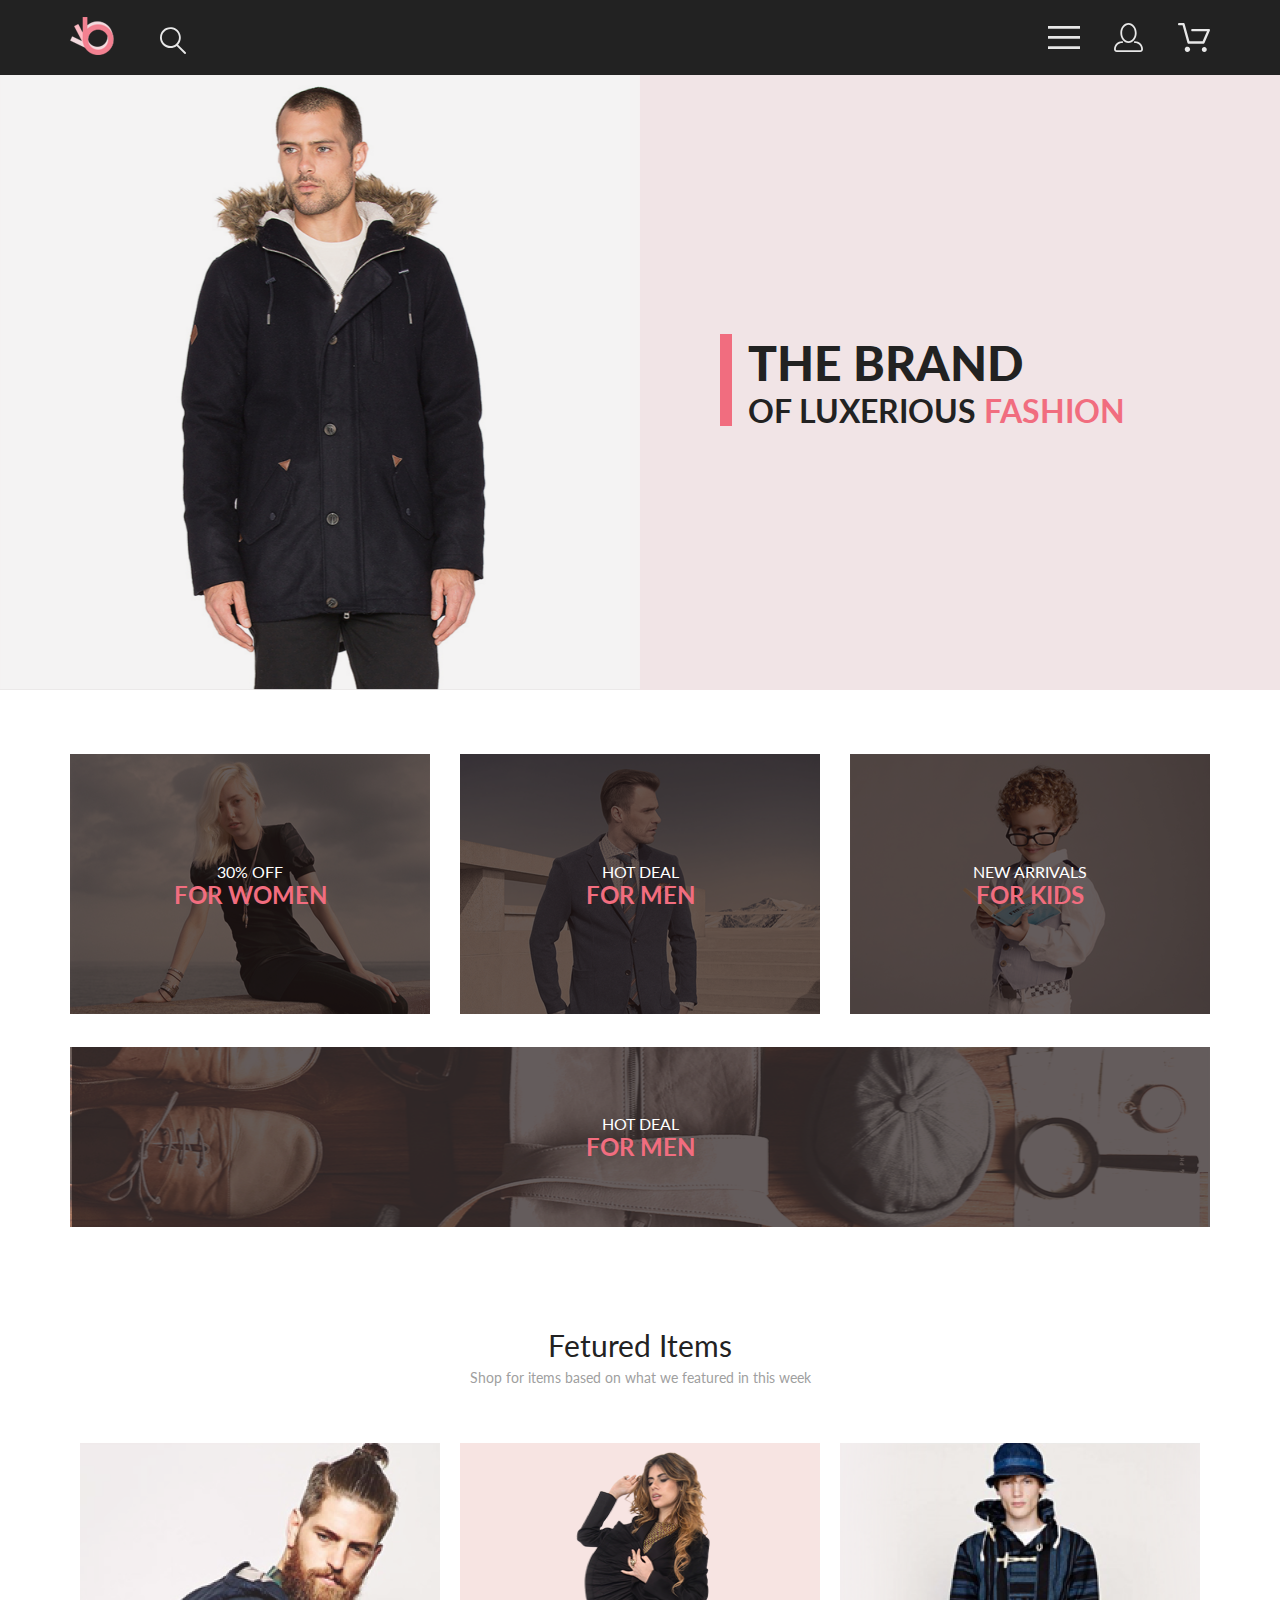
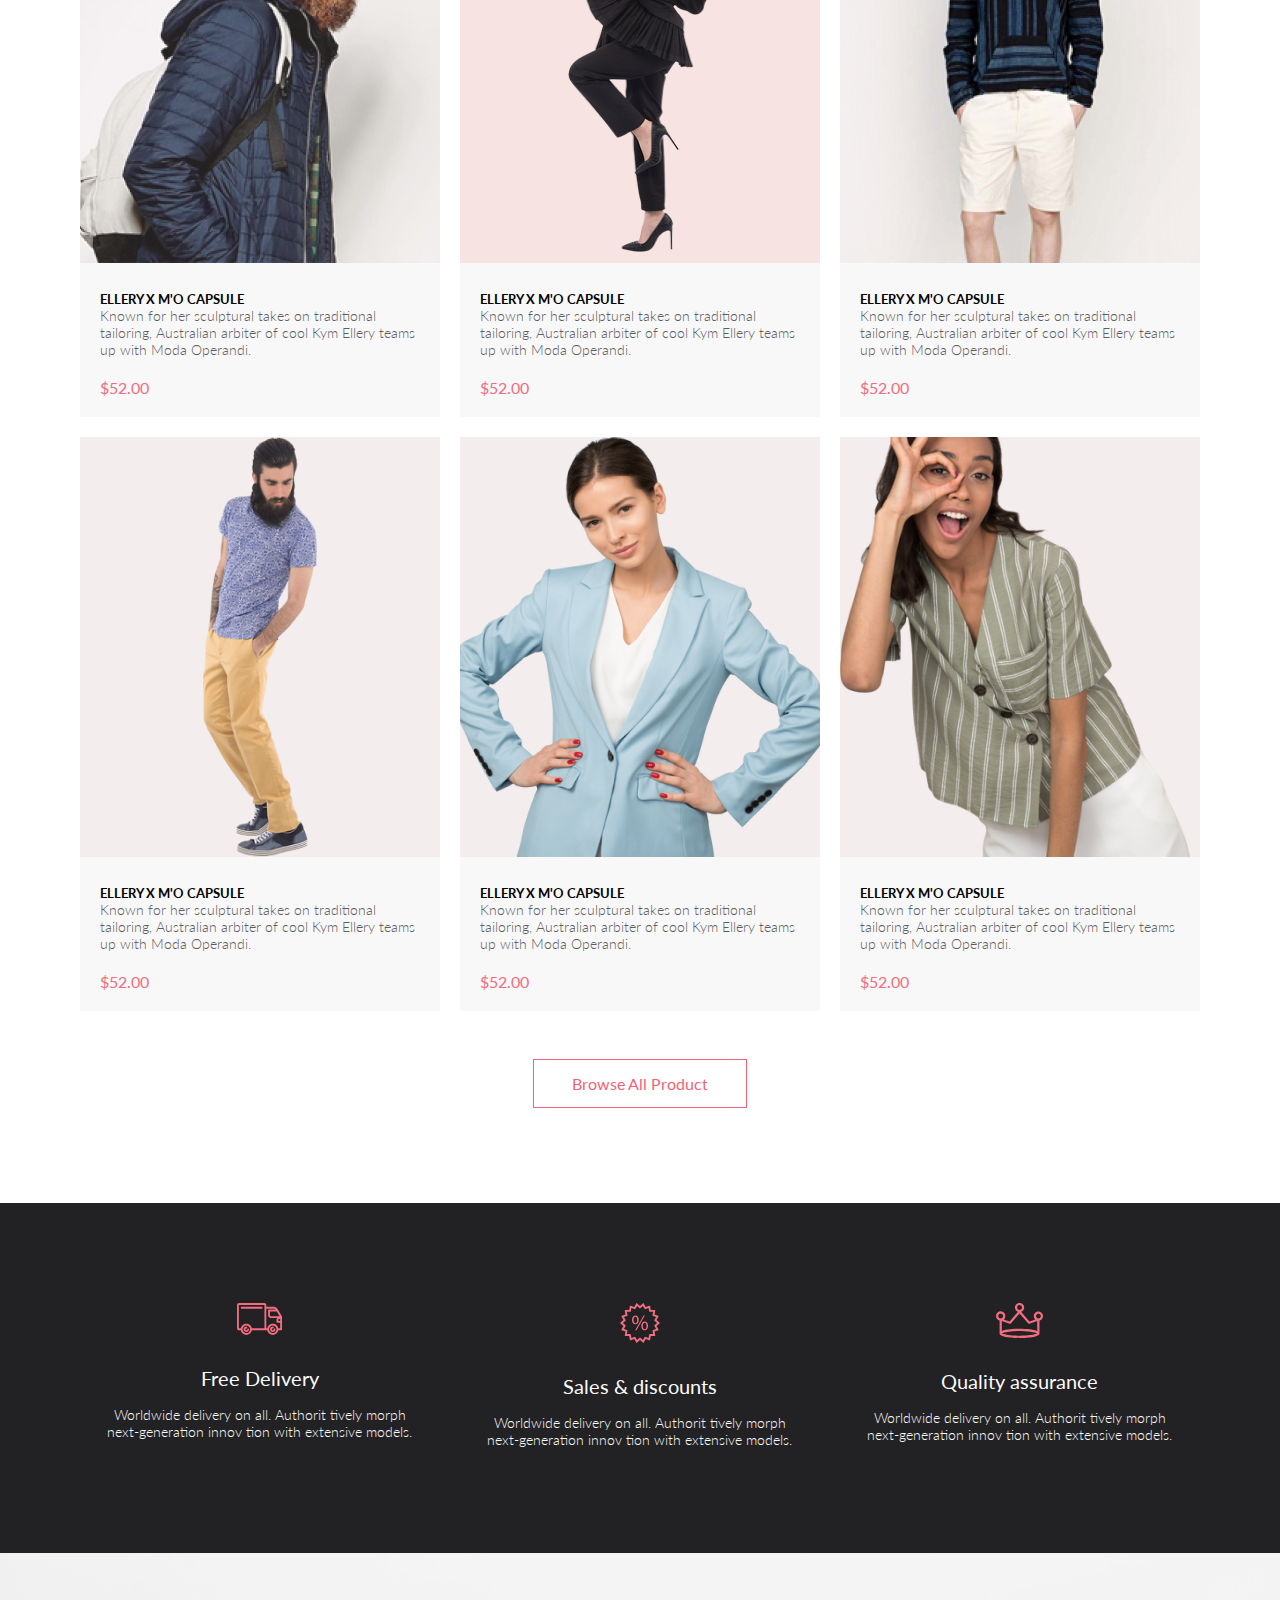
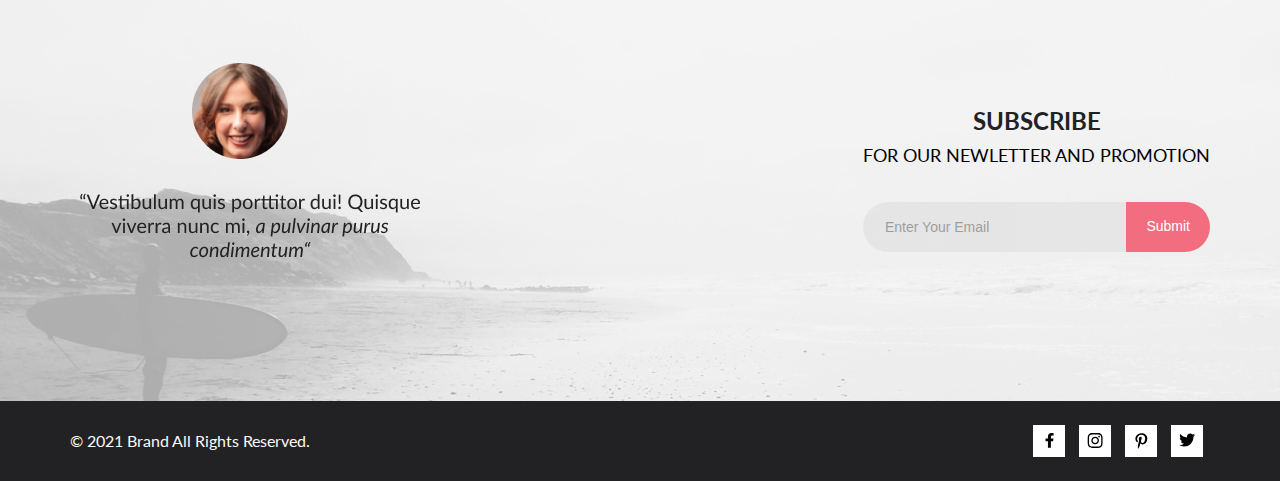
==== index.html @ a6f93de2 "homework-lesson1" ====
<!DOCTYPE html>
<html lang="en">

<head>
    <meta charset="UTF-8">
    <meta name="viewport" content="width=device-width, initial-scale=1.0">
    <link rel="preconnect" href="https://fonts.gstatic.com">
    <link href="https://fonts.googleapis.com/css2?family=Lato:wght@300;400;700&display=swap" rel="stylesheet">
    <title>THE BRAND</title>
    <link rel="stylesheet" href="css/style.css">
</head>

<body>
    <div class="header center">
        <div class="header__left">
            <a href=""><img src="img/logo.svg" alt="logo"></a>
            <a href=""><img class="header__search" src="img/search.svg" alt="search"></a>
        </div>
        <div class="header__right">
            <img src="img/menu.svg" alt="menu">
            <img class="header__accoutn" src="img/account.svg" alt="account">
            <img src="img/cart.svg" alt="cart">
        </div>
    </div>
    <div class="promo center">
        <div class="menu__list--items">
            <div class="menu__list--items__btn">
                <span>MENU</span>
                <a class="menu__list--btn" href="#"></a>
            </div>
            <span class="menu__category">MAN</span>
            <ul class="menu__list--inner menu__man">
                <li><a href="#">Accessories</a></li>
                <li><a href="#">Bags</a></li>
                <li><a href="#">Denim</a></li>
                <li><a href="#">T-Shirts</a></li>
            </ul>
            <span class="menu__category">WOMAN</span>
            <ul class="menu__list--inner menu__woman">
                <li><a href="#">Accessories</a></li>
                <li><a href="#">Jackets & Coats</a></li>
                <li><a href="#">Polos</a></li>
                <li><a href="#">T-Shirts</a></li>
                <li><a href="#">Shirts</a></li>
            </ul>
            <span class="menu__category">KIDS</span>
            <ul class="menu__list--inner menu__kids">
                <li><a href="#">Accessories</a></li>
                <li><a href="#">Jackets & Coats</a></li>
                <li><a href="#">Polos</a></li>
                <li><a href="#">T-Shirts</a></li>
                <li><a href="#">Shirts</a></li>
                <li><a href="#">Bags</a></li>
            </ul>
        </div>
        <div class="promo__left">
            <img class="promo__img" src="img/promo__img.png" alt="promo">
        </div>
        <div class="promo__right">
            <div class="promo__content">
                <h1 class="promo__heading">THE BRAND</h1>
                <div class="promo__text">OF LUXERIOUS <span>FASHION</span> </div>
            </div>
        </div>
    </div>
    <div class="catalog center">
        <div class="catalog__item">
            <img class="catalog__img" src="img/catalog-1.png" alt="women">
            <div class="catalog__content">
                <p class="catalog__text">30% OFF</p>
                <h3 class="catalog__heading">FOR WOMEN</h3>
            </div>
        </div>
        <div class="catalog__item">
            <img class="catalog__img" src="img/catalog-2.png" alt="men">
            <div class="catalog__content">
                <p class="catalog__text">HOT DEAL</p>
                <h3 class="catalog__heading">FOR MEN</h3>
            </div>
        </div>
        <div class="catalog__item">
            <img class="catalog__img" src="img/catalog-3.png" alt="kids">
            <div class="catalog__content">
                <p class="catalog__text">NEW ARRIVALS</p>
                <h3 class="catalog__heading">FOR KIDS</h3>
            </div>
        </div>
    </div>
    <div class="catalog__big center">
        <div class="catalog__big--img">
            <img src="img/catalog_big.png" alt="catalog big img">
        </div>
        <div class="catalog__content">
            <p class="catalog__text">HOT DEAL</p>
            <h3 class="catalog__heading">FOR MEN</h3>
        </div>
    </div>
    <div class="fetured center">
        <div class="fetured__text">
            <div class="fetured__text--heading">Fetured Items</div>
            <div class="fetured__text--text">Shop for items based on what we featured in this week</div>
        </div>
        <div class="fetured__items">
            <div class="fetured__inner">
                <div class="fetured__inner--img">
                    <img src="img/fetured-items-1.png" alt="">
                    <a class="inner__img--link" href="#">Add to Cart</a>
                </div>
                <div class="fetured__inner--text">
                    <h3>ELLERY X M'O CAPSULE</h3>
                    <p>Known for her sculptural takes on traditional tailoring, Australian arbiter of cool Kym Ellery
                        teams up with Moda
                        Operandi.</p>
                </div>
                <div class="fetured__inner--price">$52.00</div>
            </div>
            <div class="fetured__inner">
                <div class="fetured__inner--img">
                    <img src="img/fetured-items-2.png" alt="">
                    <a class="inner__img--link" href="#">Add to Cart</a>
                </div>
                <div class="fetured__inner--text">
                    <h3>ELLERY X M'O CAPSULE</h3>
                    <p>Known for her sculptural takes on traditional tailoring, Australian arbiter of cool Kym Ellery
                        teams up with Moda
                        Operandi.</p>
                </div>
                <div class="fetured__inner--price">$52.00</div>
            </div>
            <div class="fetured__inner">
                <div class="fetured__inner--img">
                    <img src="img/fetured-items-3.png" alt="">
                    <a class="inner__img--link" href="#">Add to Cart</a>
                </div>
                <div class="fetured__inner--text">
                    <h3>ELLERY X M'O CAPSULE</h3>
                    <p>Known for her sculptural takes on traditional tailoring, Australian arbiter of cool Kym Ellery
                        teams up with Moda
                        Operandi.</p>
                </div>
                <div class="fetured__inner--price">$52.00</div>
            </div>
            <div class="fetured__inner">
                <div class="fetured__inner--img">
                    <img src="img/fetured-items-4.png" alt="">
                    <a class="inner__img--link" href="#">Add to Cart</a>
                </div>
                <div class="fetured__inner--text">
                    <h3>ELLERY X M'O CAPSULE</h3>
                    <p>Known for her sculptural takes on traditional tailoring, Australian arbiter of cool Kym Ellery
                        teams up with Moda
                        Operandi.</p>
                </div>
                <div class="fetured__inner--price">$52.00</div>
            </div>
            <div class="fetured__inner">
                <div class="fetured__inner--img">
                    <img src="img/fetured-items-5.png" alt="">
                    <a class="inner__img--link" href="#">Add to Cart</a>
                </div>
                <div class="fetured__inner--text">
                    <h3>ELLERY X M'O CAPSULE</h3>
                    <p>Known for her sculptural takes on traditional tailoring, Australian arbiter of cool Kym Ellery
                        teams up with Moda
                        Operandi.</p>
                </div>
                <div class="fetured__inner--price">$52.00</div>
            </div>
            <div class="fetured__inner">
                <div class="fetured__inner--img">
                    <img src="img/fetured-items-6.png" alt="">
                    <a class="inner__img--link" href="#">Add to Cart</a>
                </div>
                <div class="fetured__inner--text">
                    <h3>ELLERY X M'O CAPSULE</h3>
                    <p>Known for her sculptural takes on traditional tailoring, Australian arbiter of cool Kym Ellery
                        teams up with Moda
                        Operandi.</p>
                </div>
                <div class="fetured__inner--price">$52.00</div>
            </div>

        </div>
        <div class="fetured__btn">
            <a href="#">Browse All Product</a>
        </div>

    </div>
    <div class="about-us center">
        <div class="about-us__items">
            <div class="about-us__items--inner">
                <img class="about-us__inner--img" src="img/about-us-icon-1.svg" alt="">
                <div class="about-us__inner--heading">Free Delivery</div>
                <div class="about-us__inner--text">Worldwide delivery on all. Authorit tively morph next-generation
                    innov tion with extensive models.</div>
            </div>
            <div class="about-us__items--inner">
                <img class="about-us__inner--img" src="img/about-us-icon-2.svg" alt="">
                <div class="about-us__inner--heading">Sales & discounts</div>
                <div class="about-us__inner--text">Worldwide delivery on all. Authorit tively morph next-generation
                    innov tion with extensive models.</div>
            </div>
            <div class="about-us__items--inner">
                <img class="about-us__inner--img" src="img/about-us-icon-3.svg" alt="">
                <div class="about-us__inner--heading">Quality assurance</div>
                <div class="about-us__inner--text">Worldwide delivery on all. Authorit tively morph next-generation
                    innov tion with extensive models.</div>
            </div>
        </div>
    </div>
    <div class="subscribe center" style="background-image: url(img/subscribe-bg.jpg)">
        <div class="subscribe__info">
            <img src="img/subscribe-info.png" alt="">
        </div>
        <div class="subscribe__form">
            <div class="subscribe__form--heading">SUBSCRIBE</div>
            <div class="subscribe__form--text">FOR OUR NEWLETTER AND PROMOTION</div>
            <form action="#">
                <input class="form__email" type="email" placeholder="Enter Your Email">
                <input class="form__btn" type="submit" placeholder="Subscribe">
            </form>
        </div>
    </div>
    <div class="footer center">
        <div class="footer__copy">© 2021 Brand All Rights Reserved.</div>
        <div class="footer__social">
            <ul class="footer__social--list">
                <li class="social__icon"><a href="#"><img src="img/facebook.svg" alt=""></a></li>
                <li class="social__icon"><a href="#"><img src="img/instagram.svg" alt=""></a></li>
                <li class="social__icon"><a href="#"><img src="img/pinterest.svg" alt=""></a></li>
                <li class="social__icon"><a href="#"><img src="img/twitter.svg" alt=""></a></li>
            </ul>
        </div>
    </div>
</body>

</html>
---- css/style.css ----
* {
    margin: 0;
    padding: 0;
    box-sizing: border-box;
}

a {
    text-decoration: none;
    color: inherit;
}

ul,
li{
    list-style: none;
}

body{
    font-family: 'Lato', sans-serif;
}

.center {
    padding-left: calc(50% - 570px);
    padding-right: calc(50% - 570px);
}

/* HEADER START */

.header {
    background-color: #222;
    height: 75px;
    display: flex;
    justify-content: space-between;
    align-items: center;
    position: relative;
}

.header__right{
    display: flex;
}

.menu__list--items{
    background-color: #fff;
    z-index: 999;
    position: absolute;
    top: 0;
    right: 0;
    padding: 35px 100px 35px 35px;
    height: 100%;
    overflow: hidden;
    opacity: 0;
}

.menu__list--items__btn{
    margin-bottom: 24px;
}

.menu__list--inner{
    margin-top: 12px;
    margin-bottom: 20px;
}

.menu__category{
    font-size: 14px;
    line-height: 17px;
    color: #F16D7F;
    margin-bottom: 12px;
}

.menu__list--inner li a{
    line-height: 28px;
    font-size: 14px;
    color: #6F6E6E;
}

.menu__list--inner li{
    padding-left: 20px;
}

.header__search {
    margin-left: 41px;
}

.header__accoutn {
    margin-left: 34px;
    margin-right: 34px;
}

/* HEADER END */
/* PROMO START */

.promo {
    background: rgba(113, 103, 105, 0.08);
    padding-left: calc(50% - 800px);
    padding-right: 0;
    display: flex;
    position: relative;
}

.promo__left {
    width: 50%;
}

.promo__img {
    width: 100%;
    height: 100%;
}

.promo__right {
    width: 50%;
    background: #F1E4E6;
    display: flex;
    align-items: center;
    padding-left: 64px;
}

.promo__content{
    margin-left: 16px;
}

.promo__content::before{
    content: '';
    position: absolute;
    width: 12px;
    height: 92px;
    background: #F16D7F;
    display: flex;
    align-items: center;

}

.promo__heading{
    font-weight: 900;
    font-size: 48px;
    line-height: 58px;
    color: #222222;
    margin-left: 28px;
}

.promo__text{
    font-weight: 700;
    font-size: 32px;
    line-height: 38.4px;
    color: #222222;
    margin-left: 28px;
}

.promo__text span{
    color: #F16D7F;
}

/* PROMO END */
/* CATALOG START */

.catalog {
    display: flex;
    justify-content: space-between;
    padding-top: 64px;
}

.catalog__item {
    position: relative;
}

.catalog__item:not(:last-child) {
    margin-right: 30px;
}

.catalog__content {
    position: absolute;
    width: 100%;
    height: 100%;
    top: 0;
    left: 0;
    display: flex;
    flex-direction: column;
    justify-content: center;
    align-items: center;
}

.catalog__img {
    width: 100%;
}

.catalog__big {
    margin-top: 30px;
    margin-bottom: 97px;
    position: relative;
}

.catalog__big--img img{
    width: 100%;
}

.catalog__text{
    font-weight: 400;
    font-size: 16px;
    line-height: 19px;
    color: #FFFFFF;
}

.catalog__heading{
    font-weight: 700;
    font-size: 24px;
    line-height: 28.8px;
    color: #F16D7F;
}
/* CATALOG END */
/* RECOMMNDED START */

.fetured__items{
    display: flex;
    justify-content: space-around;
    align-items: center;
    flex-wrap: wrap;
}

.fetured__inner{
    margin-bottom: 20px;
    max-width: 360px;
    background: #F8F8F8;
    position: relative;
}

.fetured__inner--img::before{
    content: '';
    max-width: 360px;
    position: absolute;
    background: rgba(58, 56, 56);
    opacity: 0;
    width: 360px;
    height: 420px;
    top: 0;
    left: 0;
}

.fetured__inner--img:hover::before{
    opacity: .86;
    transition: all .3s;
}

.inner__img--link{
    color: #fff;
    border: 1px solid #fff;
    padding: 13px 15px 13px 50px;
    position: absolute;
    top: 50%;
    left: 50%;
    transform: translate(-50%, -50%);
    opacity: 0;
}

 .fetured__inner--img:hover .inner__img--link{
    opacity: 1;
    transition: all .3s;
}

.inner__img--link::before{
    content: '';
    position: absolute;
    background-image: url(../img/cart.svg);
    background-position: center;
    width: 30px;
    height: 30px;
    background-repeat: no-repeat;
    top: 10px;
    left: 10px;
}

.fetured__text{
    margin-bottom: 57px;
}

.fetured__text--heading{
    font-size: 30px;
    font-weight: 400;
    line-height: 36px;
    color: #222222;
    text-align: center;
    margin-bottom: 6px;
}

.fetured__text--text{
    font-size: 14px;
    line-height: 17px;
    color: #9F9F9F;
    text-align: center;
}

.fetured__inner--img{
    margin-bottom: 5px;
    position: relative;
}

.fetured__inner--text{
    padding: 20px;
}

.fetured__inner--text h3{
    font-size: 13px;
    color: #000000;
}

.fetured__inner--text p{
    font-weight: 300;
    font-size: 14px;
    line-height: 17px;
    color: #5D5D5D;
}

.fetured__inner--price{
    font-size: 16px;
    line-height: 19px;
    color: #F16D7F;
    padding: 0 0 20px 20px;
}

.fetured__btn{
    display: flex;
    justify-content: center;
    margin-top: 28px;
    margin-bottom: 95px;
}

.fetured__btn a{
    color: #F26376;
    padding: 14px 38px;
    border: 1px solid #F26376;
}
.fetured__btn a:hover{
    background: #F16D7F;
    border: 1px solid #FF6A6A;
    color: #fff;
}
/* RECOMMENDED END */
/* ABOUT-US START */
.about-us{
    background-color: #222224;
    min-height: 350px;
}

.about-us__items{
    display: flex;
    justify-content: space-between;
}

.about-us__items--inner{
    width: 33.333%;
    padding: 100px 30px;
    text-align: center;
}

.about-us__inner--heading{
    font-size: 19.96px;
    line-height: 24px;
    color: #FBFBFB;
    margin-bottom: 16px;
}

.about-us__inner--text{
    font-weight: 300;
    font-size: 13.972px;
    line-height: 17px;
    color: #FBFBFB;
}

.about-us__inner--img{
    margin-bottom: 28px;
}

/* ABOUT-US END */
/* SUBSCRIBE START */
.subscribe{
    background-size: cover;
    background-repeat: no-repeat;
    background-position: center;
    height: 448px;
    display: flex;
    justify-content: space-between;
    align-items: center;
}

.subscribe__form--heading{
    font-size: 24px;
    line-height: 38px;
    font-weight: 700;
    text-align: center;
    color: #222224;
}

.subscribe__form--text{
    font-size: 18px;
    font-weight: 400;
    line-height: 30px;
    margin-bottom: 32px;
    text-align: center;
}

form{
    position: relative;
}

input{
    border: none;
    background-color: transparent;
    outline: transparent;
    color: #fff;
    font-size: 14px;
    line-height: 17px;
}

.form__email{
    background: #E1E1E1;
    border-radius: 25px 0 0 25px;
    height: 50px;
    padding: 0 22px;
    width: 300px;
    color: #222224;
    opacity: 0.67;
}

.form__email::placeholder{
    display: flex;
    align-items: center;
    
}

.form__btn{
    background-color: #F16D7F;
    border-radius: 0 25px 25px 0;
    height: 50px;
    padding: 0 20px;
    margin-left: -5px;
    position: absolute;
    top: 0;
    right: 0;
}

.form__btn::placeholder{
    display: flex;
    align-items: center;
    text-align: center;
    color: #FFFFFF;
}
/* SUBSCRIBE END */
/* FOOTER START */
.footer{
    height: 80px;
    background: #222224;
    display: flex;
    justify-content: space-between;
    align-items: center;
}

.footer__copy{
    font-size: 16px;
    line-height: 19px;
    color: #FBFBFB;
}

.social__icon{
    width: 32px;
    height: 32px;
    background-color: #fff;
    margin: 0 7px;
}

.social__icon:hover{
    background: #F16D7F;
}

.social__icon a img{
    display: flex;
    padding-top: 8px;
    margin: 0 auto;
}

.footer__social--list{
    display: flex;
}
/* FOOTER END */
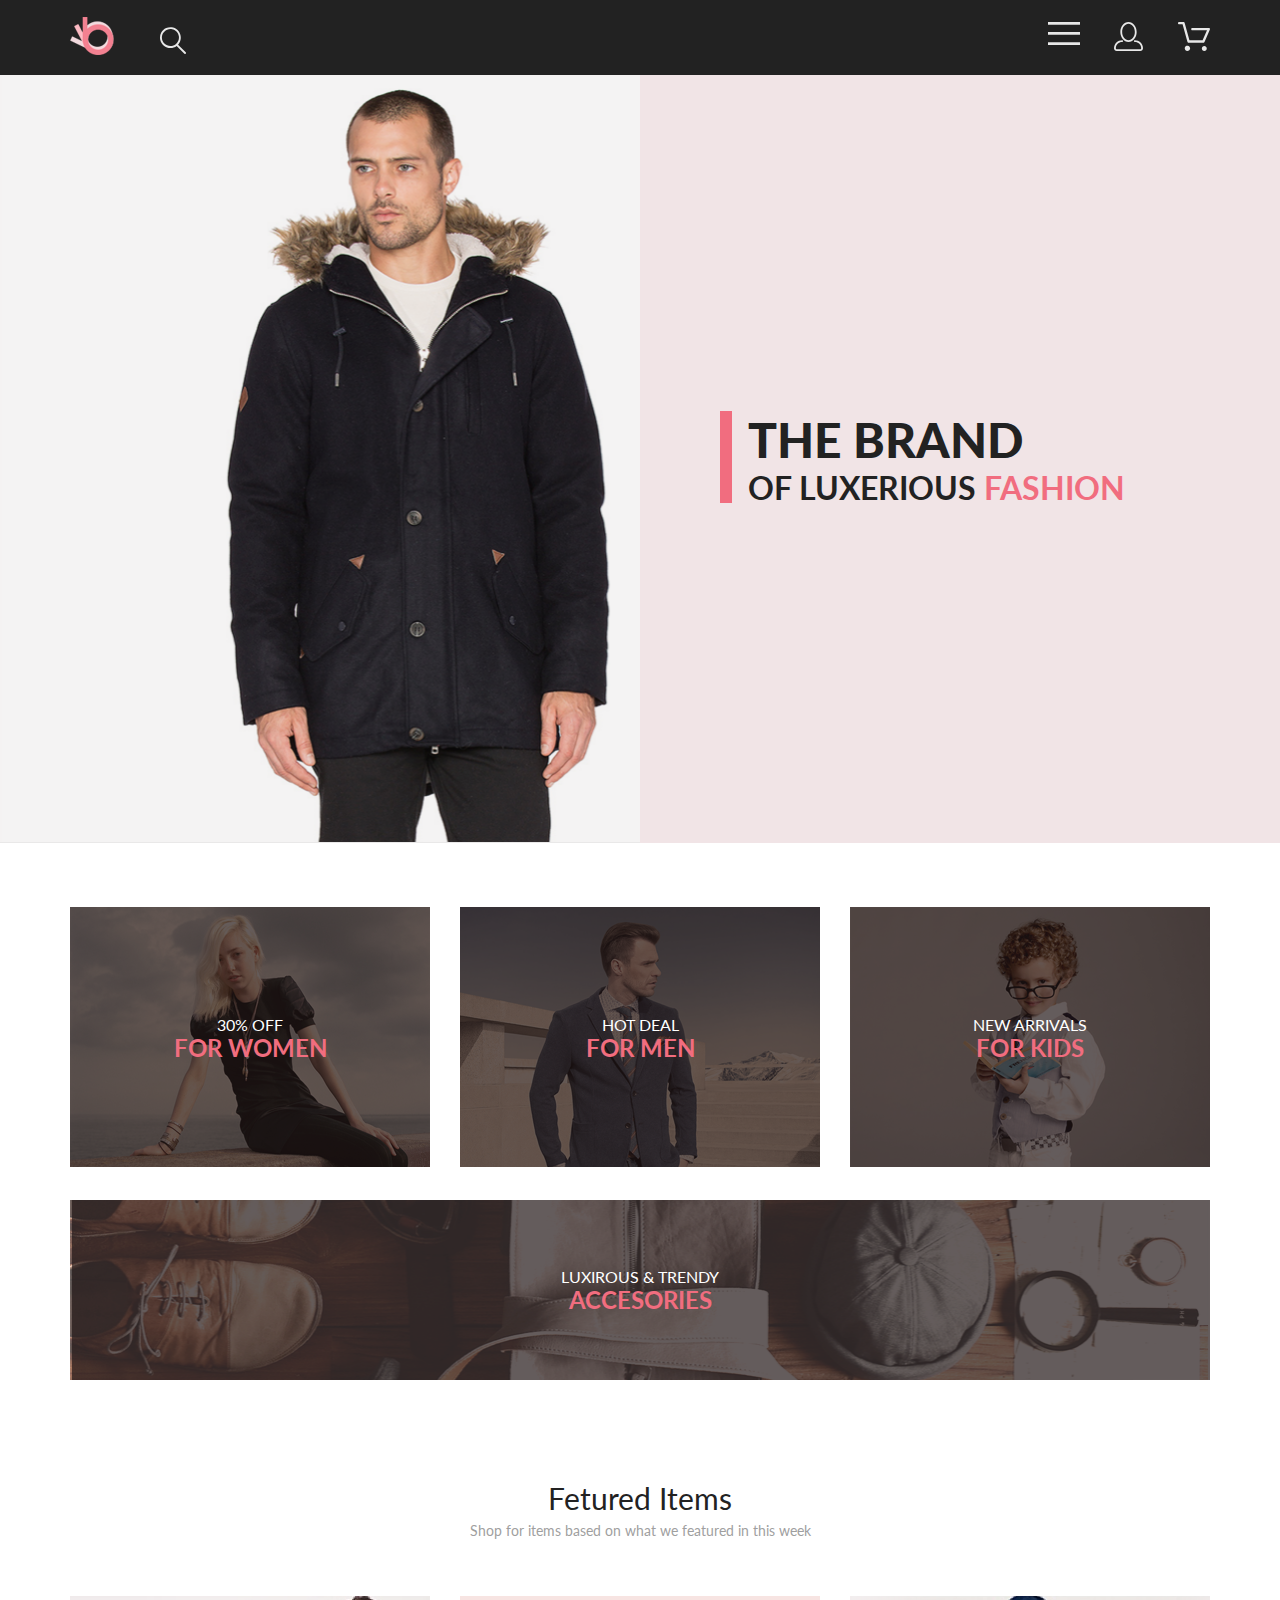
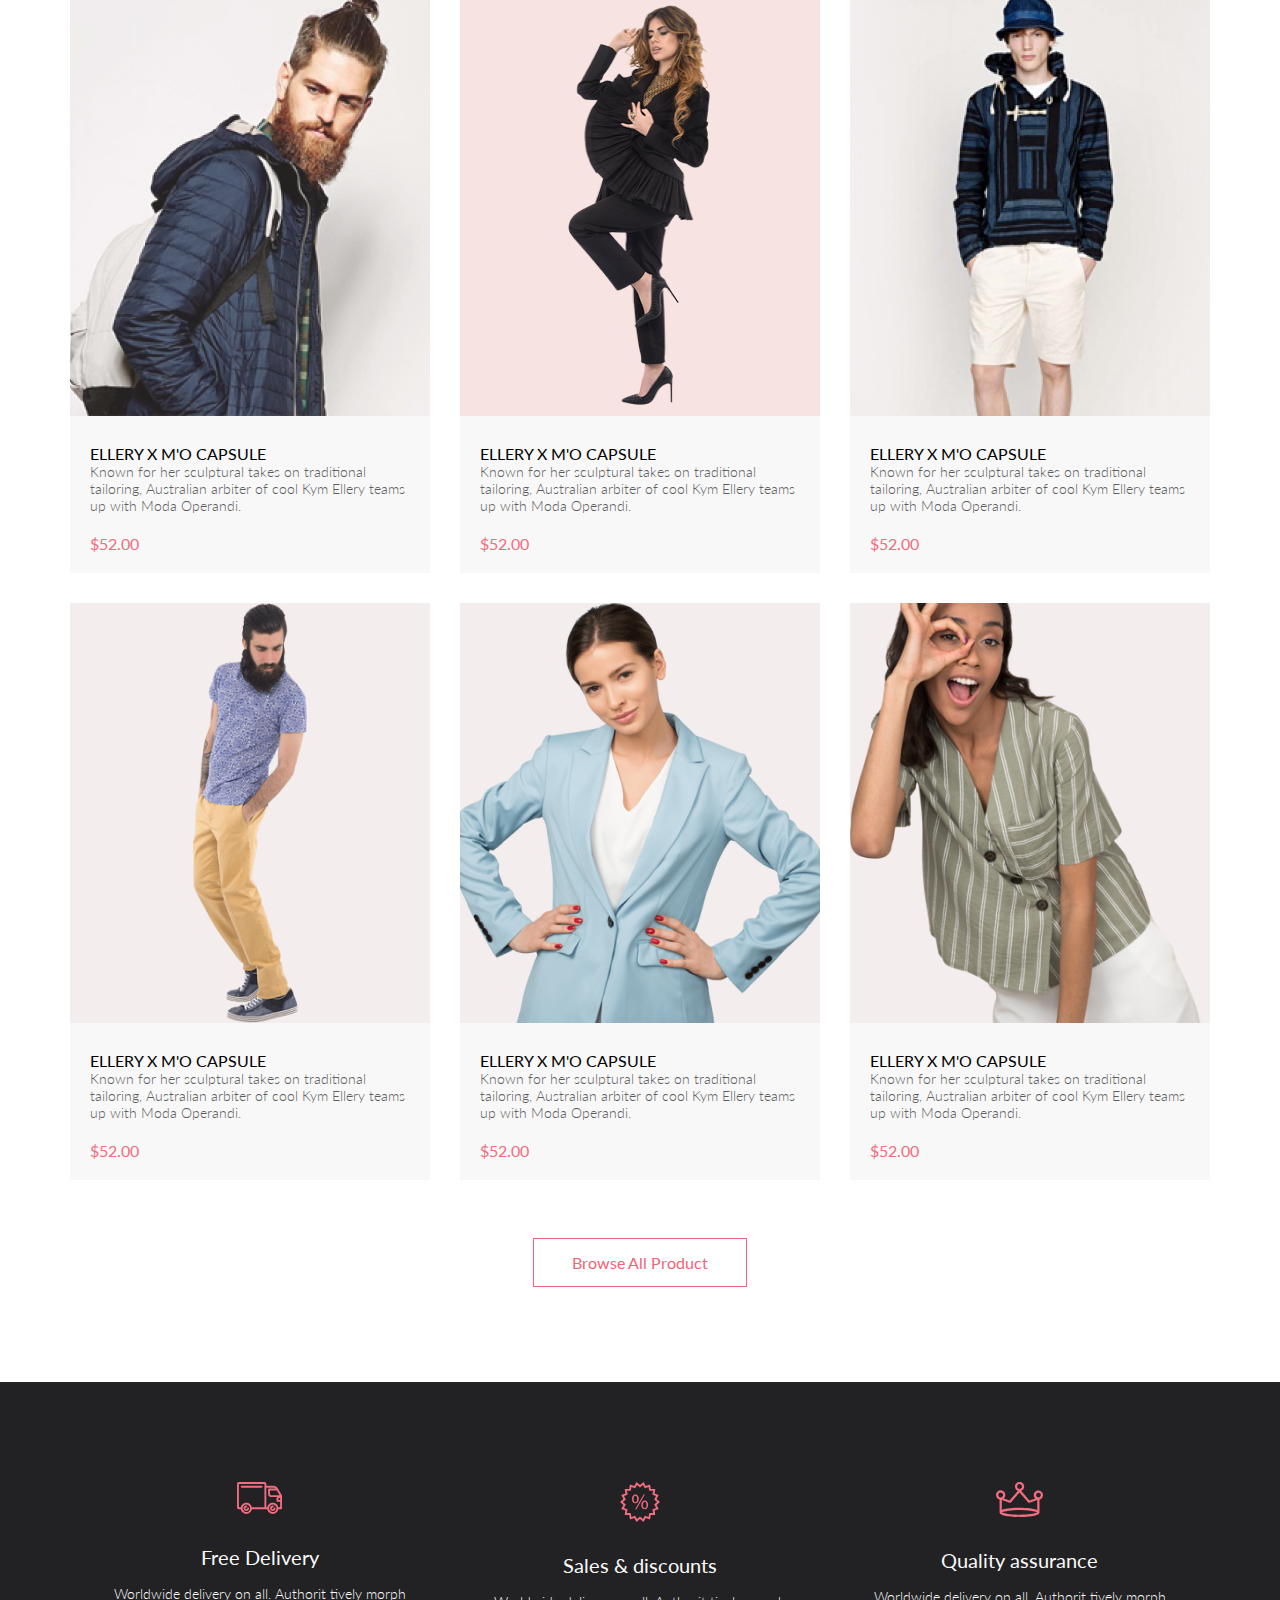
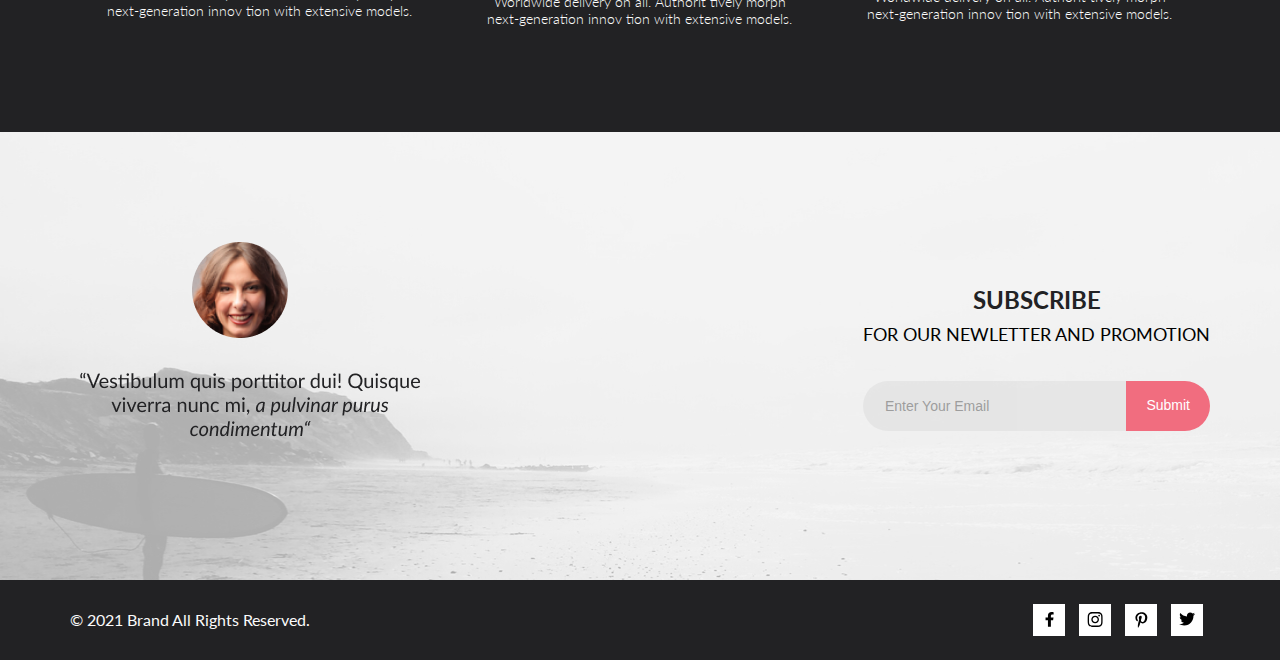
==== commit 02ab9dd2: "MacBook-Air-Nikita:ecomm nikitamilehin$ git status" ====
--- a/index.html
+++ b/index.html
@@ -13,13 +13,13 @@
 <body>
     <div class="header center">
         <div class="header__left">
-            <a href=""><img src="img/logo.svg" alt="logo"></a>
-            <a href=""><img class="header__search" src="img/search.svg" alt="search"></a>
+            <a href="index.html"><img src="img/logo.svg" alt="logo"></a>
+            <a href="#"><img class="header__search" src="img/search.svg" alt="search"></a>
         </div>
         <div class="header__right">
-            <img src="img/menu.svg" alt="menu">
-            <img class="header__accoutn" src="img/account.svg" alt="account">
-            <img src="img/cart.svg" alt="cart">
+            <a href="#"><img src="img/menu.svg" alt="menu"></a>
+            <a href="#"><img class="header__accoutn" src="img/account.svg" alt="account"></a>
+            <a href="#"><img src="img/cart.svg" alt="cart"></a>
         </div>
     </div>
     <div class="promo center">
@@ -65,34 +65,42 @@
     </div>
     <div class="catalog center">
         <div class="catalog__item">
-            <img class="catalog__img" src="img/catalog-1.png" alt="women">
+            <a href="#">
+                <img class="catalog__img" src="img/catalog-1.png" alt="women">
+            </a>
             <div class="catalog__content">
-                <p class="catalog__text">30% OFF</p>
-                <h3 class="catalog__heading">FOR WOMEN</h3>
+                <a href="#" class="catalog__text">30% OFF</a>
+                <a href="#" class="catalog__heading">FOR WOMEN</a>
             </div>
         </div>
         <div class="catalog__item">
-            <img class="catalog__img" src="img/catalog-2.png" alt="men">
+            <a href="#">
+                <img class="catalog__img" src="img/catalog-2.png" alt="men">
+            </a>
             <div class="catalog__content">
-                <p class="catalog__text">HOT DEAL</p>
-                <h3 class="catalog__heading">FOR MEN</h3>
+                <a href="#" class="catalog__text">HOT DEAL</a>
+                <a href="#" class="catalog__heading">FOR MEN</a>
             </div>
         </div>
         <div class="catalog__item">
-            <img class="catalog__img" src="img/catalog-3.png" alt="kids">
+            <a href="#">
+                <img class="catalog__img" src="img/catalog-3.png" alt="kids">
+            </a>
             <div class="catalog__content">
-                <p class="catalog__text">NEW ARRIVALS</p>
-                <h3 class="catalog__heading">FOR KIDS</h3>
+                <a href="#" class="catalog__text">NEW ARRIVALS</a>
+                <a href="#" class="catalog__heading">FOR KIDS</a>
             </div>
         </div>
     </div>
     <div class="catalog__big center">
         <div class="catalog__big--img">
-            <img src="img/catalog_big.png" alt="catalog big img">
+            <a href="#">
+                <img src="img/catalog_big.png" alt="catalog big img">
+            </a>
         </div>
         <div class="catalog__content">
-            <p class="catalog__text">HOT DEAL</p>
-            <h3 class="catalog__heading">FOR MEN</h3>
+            <a href="#" class="catalog__text">LUXIROUS & TRENDY</a>
+            <a href="#" class="catalog__heading">ACCESORIES</a>
         </div>
     </div>
     <div class="fetured center">
@@ -103,83 +111,82 @@
         <div class="fetured__items">
             <div class="fetured__inner">
                 <div class="fetured__inner--img">
-                    <img src="img/fetured-items-1.png" alt="">
-                    <a class="inner__img--link" href="#">Add to Cart</a>
-                </div>
-                <div class="fetured__inner--text">
-                    <h3>ELLERY X M'O CAPSULE</h3>
-                    <p>Known for her sculptural takes on traditional tailoring, Australian arbiter of cool Kym Ellery
-                        teams up with Moda
-                        Operandi.</p>
-                </div>
-                <div class="fetured__inner--price">$52.00</div>
-            </div>
-            <div class="fetured__inner">
-                <div class="fetured__inner--img">
-                    <img src="img/fetured-items-2.png" alt="">
-                    <a class="inner__img--link" href="#">Add to Cart</a>
-                </div>
-                <div class="fetured__inner--text">
-                    <h3>ELLERY X M'O CAPSULE</h3>
-                    <p>Known for her sculptural takes on traditional tailoring, Australian arbiter of cool Kym Ellery
-                        teams up with Moda
-                        Operandi.</p>
-                </div>
-                <div class="fetured__inner--price">$52.00</div>
-            </div>
-            <div class="fetured__inner">
-                <div class="fetured__inner--img">
-                    <img src="img/fetured-items-3.png" alt="">
-                    <a class="inner__img--link" href="#">Add to Cart</a>
-                </div>
-                <div class="fetured__inner--text">
-                    <h3>ELLERY X M'O CAPSULE</h3>
-                    <p>Known for her sculptural takes on traditional tailoring, Australian arbiter of cool Kym Ellery
-                        teams up with Moda
-                        Operandi.</p>
-                </div>
-                <div class="fetured__inner--price">$52.00</div>
-            </div>
-            <div class="fetured__inner">
-                <div class="fetured__inner--img">
-                    <img src="img/fetured-items-4.png" alt="">
-                    <a class="inner__img--link" href="#">Add to Cart</a>
-                </div>
-                <div class="fetured__inner--text">
-                    <h3>ELLERY X M'O CAPSULE</h3>
-                    <p>Known for her sculptural takes on traditional tailoring, Australian arbiter of cool Kym Ellery
-                        teams up with Moda
-                        Operandi.</p>
-                </div>
-                <div class="fetured__inner--price">$52.00</div>
-            </div>
-            <div class="fetured__inner">
-                <div class="fetured__inner--img">
-                    <img src="img/fetured-items-5.png" alt="">
-                    <a class="inner__img--link" href="#">Add to Cart</a>
-                </div>
-                <div class="fetured__inner--text">
-                    <h3>ELLERY X M'O CAPSULE</h3>
-                    <p>Known for her sculptural takes on traditional tailoring, Australian arbiter of cool Kym Ellery
-                        teams up with Moda
-                        Operandi.</p>
-                </div>
-                <div class="fetured__inner--price">$52.00</div>
-            </div>
-            <div class="fetured__inner">
-                <div class="fetured__inner--img">
-                    <img src="img/fetured-items-6.png" alt="">
-                    <a class="inner__img--link" href="#">Add to Cart</a>
-                </div>
-                <div class="fetured__inner--text">
-                    <h3>ELLERY X M'O CAPSULE</h3>
-                    <p>Known for her sculptural takes on traditional tailoring, Australian arbiter of cool Kym Ellery
-                        teams up with Moda
-                        Operandi.</p>
-                </div>
-                <div class="fetured__inner--price">$52.00</div>
-            </div>
-
+                    <a href="#"><img src="img/fetured-items-1.png" alt=""></a>
+                </div>
+                <a class="inner__img--link" href="#"><img src="img/cart.svg" alt=""> Add to Cart</a>
+                <div class="fetured__inner--text">
+                    <a href="#">ELLERY X M'O CAPSULE</a>
+                    <p>Known for her sculptural takes on traditional tailoring, Australian arbiter of cool Kym Ellery
+                        teams up with Moda
+                        Operandi.</p>
+                </div>
+                <div class="fetured__inner--price">$52.00</div>
+            </div>
+            <div class="fetured__inner">
+                <div class="fetured__inner--img">
+                    <a href="#"><img src="img/fetured-items-2.png" alt=""></a>
+                </div>
+                <a class="inner__img--link" href="#"><img src="img/cart.svg" alt=""> Add to Cart</a>
+                <div class="fetured__inner--text">
+                    <a href="#">ELLERY X M'O CAPSULE</a>
+                    <p>Known for her sculptural takes on traditional tailoring, Australian arbiter of cool Kym Ellery
+                        teams up with Moda
+                        Operandi.</p>
+                </div>
+                <div class="fetured__inner--price">$52.00</div>
+            </div>
+            <div class="fetured__inner">
+                <div class="fetured__inner--img">
+                    <a href="#"><img src="img/fetured-items-3.png" alt=""></a>
+                </div>
+                <a class="inner__img--link" href="#"><img src="img/cart.svg" alt=""> Add to Cart</a>
+                <div class="fetured__inner--text">
+                    <a href="#">ELLERY X M'O CAPSULE</a>
+                    <p>Known for her sculptural takes on traditional tailoring, Australian arbiter of cool Kym Ellery
+                        teams up with Moda
+                        Operandi.</p>
+                </div>
+                <div class="fetured__inner--price">$52.00</div>
+            </div>
+            <div class="fetured__inner">
+                <div class="fetured__inner--img">
+                    <a href="#"><img src="img/fetured-items-4.png" alt=""></a>
+                </div>
+                <a class="inner__img--link" href="#"><img src="img/cart.svg" alt=""> Add to Cart</a>
+                <div class="fetured__inner--text">
+                    <a href="#">ELLERY X M'O CAPSULE</a>
+                    <p>Known for her sculptural takes on traditional tailoring, Australian arbiter of cool Kym Ellery
+                        teams up with Moda
+                        Operandi.</p>
+                </div>
+                <div class="fetured__inner--price">$52.00</div>
+            </div>
+            <div class="fetured__inner">
+                <div class="fetured__inner--img">
+                    <a href="#"><img src="img/fetured-items-5.png" alt=""></a>
+                </div>
+                <a class="inner__img--link" href="#"><img src="img/cart.svg" alt=""> Add to Cart</a>
+                <div class="fetured__inner--text">
+                    <a href="#">ELLERY X M'O CAPSULE</a>
+                    <p>Known for her sculptural takes on traditional tailoring, Australian arbiter of cool Kym Ellery
+                        teams up with Moda
+                        Operandi.</p>
+                </div>
+                <div class="fetured__inner--price">$52.00</div>
+            </div>
+            <div class="fetured__inner">
+                <div class="fetured__inner--img">
+                    <a href="#"><img src="img/fetured-items-6.png" alt=""></a>
+                </div>
+                <a class="inner__img--link" href="#"><img src="img/cart.svg" alt=""> Add to Cart</a>
+                <div class="fetured__inner--text">
+                    <a href="#">ELLERY X M'O CAPSULE</a>
+                    <p>Known for her sculptural takes on traditional tailoring, Australian arbiter of cool Kym Ellery
+                        teams up with Moda
+                        Operandi.</p>
+                </div>
+                <div class="fetured__inner--price">$52.00</div>
+            </div>
         </div>
         <div class="fetured__btn">
             <a href="#">Browse All Product</a>
--- a/css/style.css
+++ b/css/style.css
@@ -96,17 +96,16 @@
     position: relative;
 }
 
-.promo__left {
-    width: 50%;
-}
-
 .promo__img {
+    height: 100%;
+}
+
+.promo__left{
+    max-width: 50%;
+}
+
+.promo__right {
     width: 100%;
-    height: 100%;
-}
-
-.promo__right {
-    width: 50%;
     background: #F1E4E6;
     display: flex;
     align-items: center;
@@ -115,6 +114,7 @@
 
 .promo__content{
     margin-left: 16px;
+    width: 500px;
 }
 
 .promo__content::before{
@@ -159,6 +159,7 @@
 
 .catalog__item {
     position: relative;
+    display: block;
 }
 
 .catalog__item:not(:last-child) {
@@ -167,10 +168,9 @@
 
 .catalog__content {
     position: absolute;
-    width: 100%;
-    height: 100%;
-    top: 0;
-    left: 0;
+    top: 50%;
+    left: 50%;
+    transform: translate(-50%, -50%);
     display: flex;
     flex-direction: column;
     justify-content: center;
@@ -209,61 +209,43 @@
 
 .fetured__items{
     display: flex;
-    justify-content: space-around;
+    justify-content: space-between;
     align-items: center;
     flex-wrap: wrap;
 }
 
 .fetured__inner{
-    margin-bottom: 20px;
+    margin-bottom: 30px;
     max-width: 360px;
     background: #F8F8F8;
     position: relative;
 }
 
-.fetured__inner--img::before{
-    content: '';
-    max-width: 360px;
-    position: absolute;
-    background: rgba(58, 56, 56);
-    opacity: 0;
-    width: 360px;
-    height: 420px;
-    top: 0;
-    left: 0;
-}
-
-.fetured__inner--img:hover::before{
-    opacity: .86;
-    transition: all .3s;
+.fetured__inner:hover .fetured__inner--img{
+    filter: brightness(50%);
 }
 
 .inner__img--link{
     color: #fff;
     border: 1px solid #fff;
-    padding: 13px 15px 13px 50px;
+    display: flex;
+    align-items: center;
+    justify-content: center;
     position: absolute;
-    top: 50%;
-    left: 50%;
-    transform: translate(-50%, -50%);
+    top: 188px;
+    left: 111px;
+    width: 139px;
+    height: 44px;
     opacity: 0;
 }
 
- .fetured__inner--img:hover .inner__img--link{
+.inner__img--link:hover{
+    box-shadow:0 0 5px #fff;
+}
+
+ .fetured__inner:hover .inner__img--link{
     opacity: 1;
     transition: all .3s;
-}
-
-.inner__img--link::before{
-    content: '';
-    position: absolute;
-    background-image: url(../img/cart.svg);
-    background-position: center;
-    width: 30px;
-    height: 30px;
-    background-repeat: no-repeat;
-    top: 10px;
-    left: 10px;
 }
 
 .fetured__text{
@@ -412,7 +394,7 @@
     background: #E1E1E1;
     border-radius: 25px 0 0 25px;
     height: 50px;
-    padding: 0 22px;
+    padding: 0 88px 0 22px;
     width: 300px;
     color: #222224;
     opacity: 0.67;
@@ -433,6 +415,11 @@
     position: absolute;
     top: 0;
     right: 0;
+    cursor: pointer;
+}
+
+.form__btn:hover{
+    background: #E05C6E;
 }
 
 .form__btn::placeholder{
@@ -440,6 +427,7 @@
     align-items: center;
     text-align: center;
     color: #FFFFFF;
+    
 }
 /* SUBSCRIBE END */
 /* FOOTER START */
@@ -466,6 +454,7 @@
 
 .social__icon:hover{
     background: #F16D7F;
+    /* filter: invert(1); */
 }
 
 .social__icon a img{
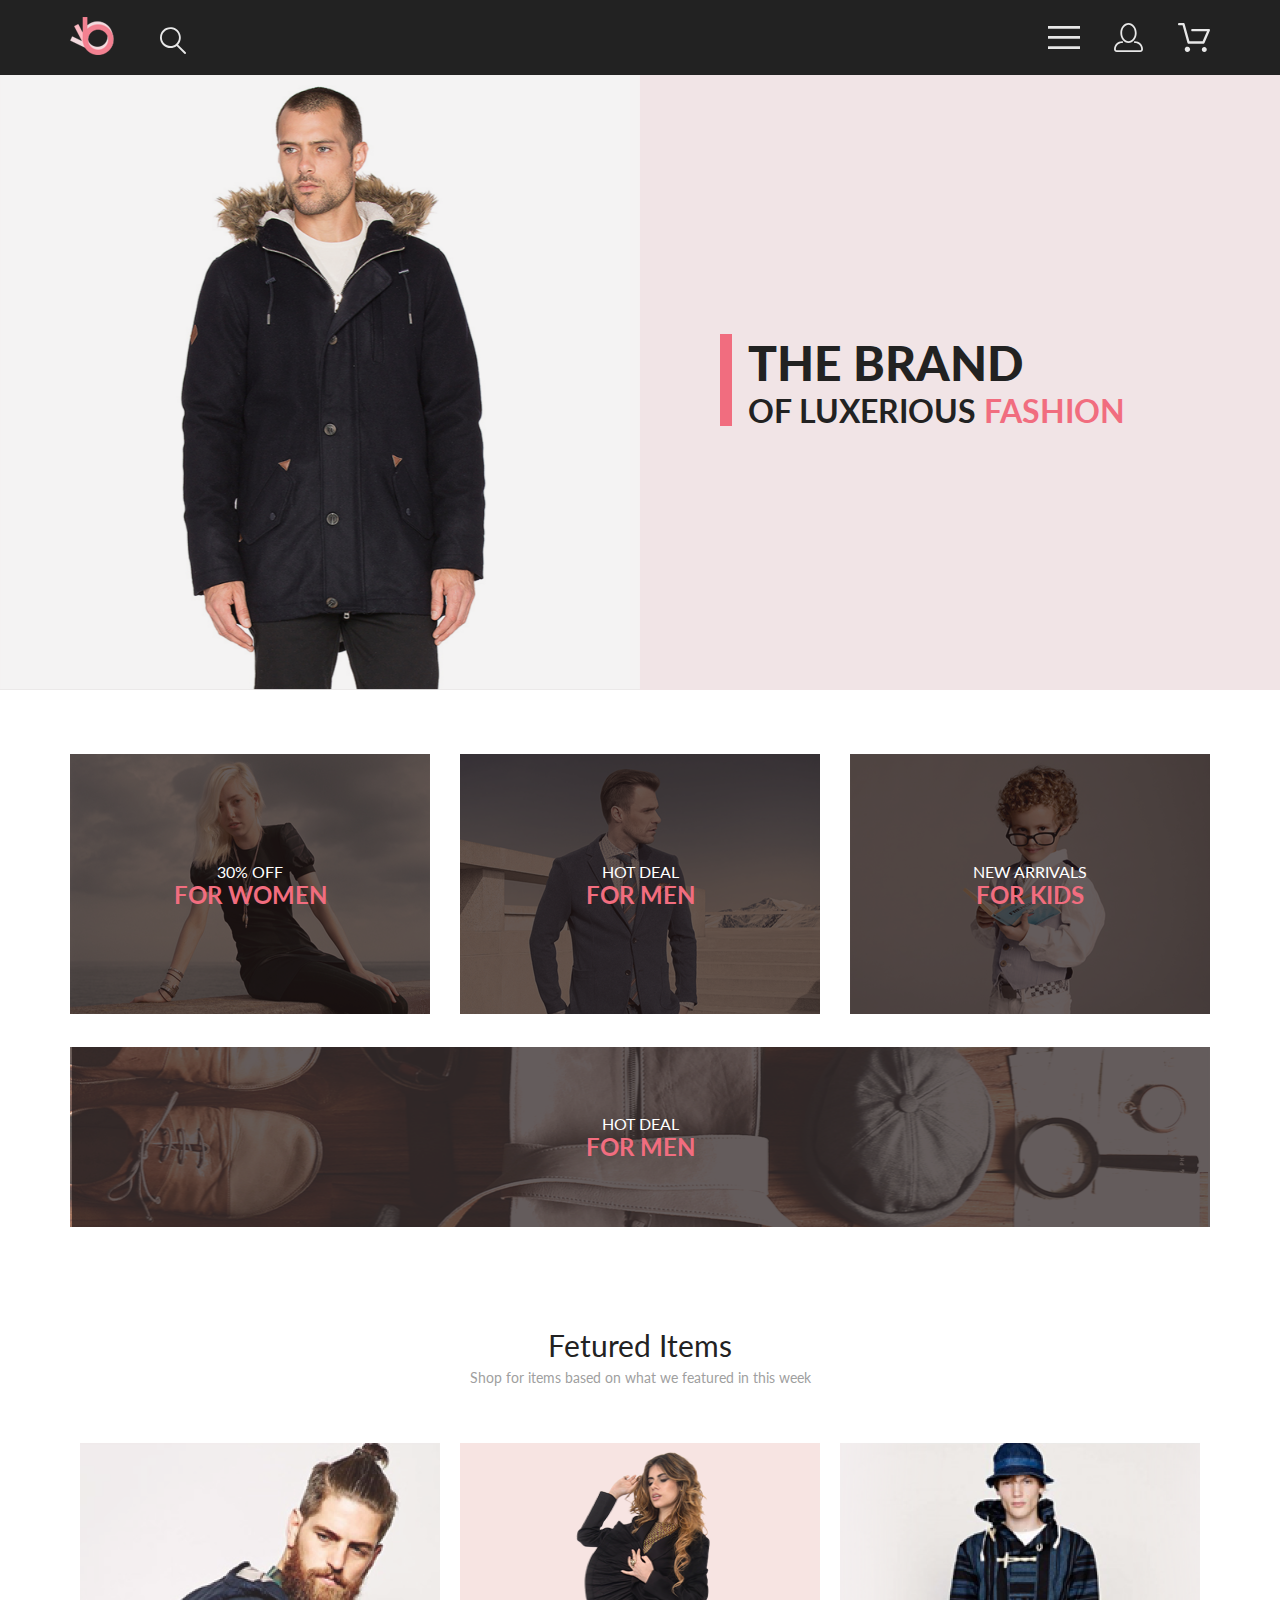
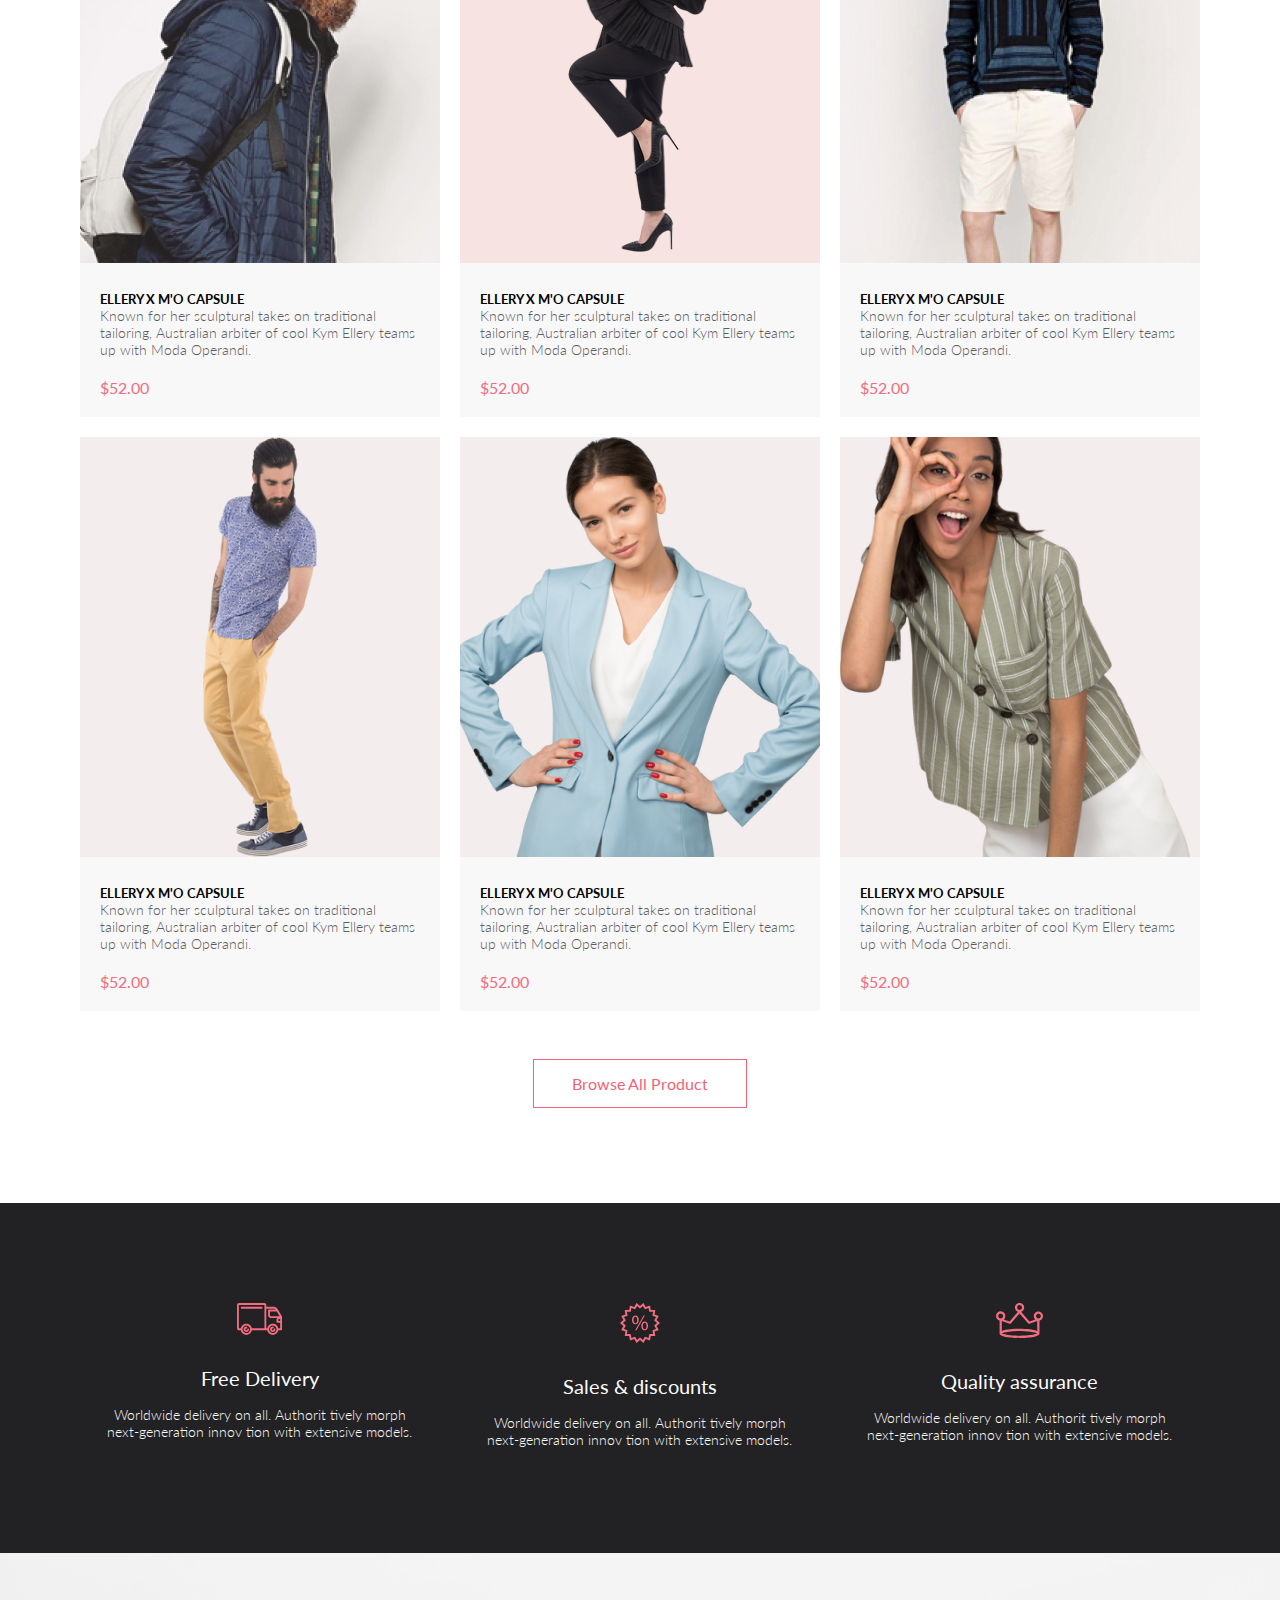
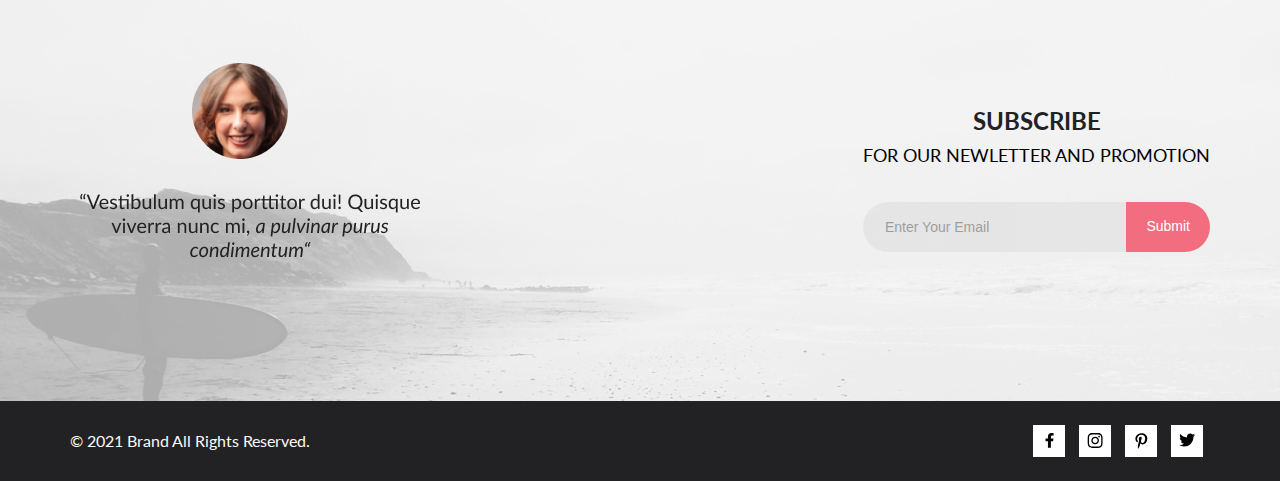
==== commit c1426fc0: "corrected homework" ====
--- a/index.html
+++ b/index.html
@@ -13,13 +13,13 @@
 <body>
     <div class="header center">
         <div class="header__left">
-            <a href="index.html"><img src="img/logo.svg" alt="logo"></a>
-            <a href="#"><img class="header__search" src="img/search.svg" alt="search"></a>
+            <a href=""><img src="img/logo.svg" alt="logo"></a>
+            <a href=""><img class="header__search" src="img/search.svg" alt="search"></a>
         </div>
         <div class="header__right">
-            <a href="#"><img src="img/menu.svg" alt="menu"></a>
-            <a href="#"><img class="header__accoutn" src="img/account.svg" alt="account"></a>
-            <a href="#"><img src="img/cart.svg" alt="cart"></a>
+            <img src="img/menu.svg" alt="menu">
+            <img class="header__accoutn" src="img/account.svg" alt="account">
+            <img src="img/cart.svg" alt="cart">
         </div>
     </div>
     <div class="promo center">
@@ -65,42 +65,34 @@
     </div>
     <div class="catalog center">
         <div class="catalog__item">
-            <a href="#">
-                <img class="catalog__img" src="img/catalog-1.png" alt="women">
-            </a>
+            <img class="catalog__img" src="img/catalog-1.png" alt="women">
             <div class="catalog__content">
-                <a href="#" class="catalog__text">30% OFF</a>
-                <a href="#" class="catalog__heading">FOR WOMEN</a>
+                <p class="catalog__text">30% OFF</p>
+                <h3 class="catalog__heading">FOR WOMEN</h3>
             </div>
         </div>
         <div class="catalog__item">
-            <a href="#">
-                <img class="catalog__img" src="img/catalog-2.png" alt="men">
-            </a>
+            <img class="catalog__img" src="img/catalog-2.png" alt="men">
             <div class="catalog__content">
-                <a href="#" class="catalog__text">HOT DEAL</a>
-                <a href="#" class="catalog__heading">FOR MEN</a>
+                <p class="catalog__text">HOT DEAL</p>
+                <h3 class="catalog__heading">FOR MEN</h3>
             </div>
         </div>
         <div class="catalog__item">
-            <a href="#">
-                <img class="catalog__img" src="img/catalog-3.png" alt="kids">
-            </a>
+            <img class="catalog__img" src="img/catalog-3.png" alt="kids">
             <div class="catalog__content">
-                <a href="#" class="catalog__text">NEW ARRIVALS</a>
-                <a href="#" class="catalog__heading">FOR KIDS</a>
+                <p class="catalog__text">NEW ARRIVALS</p>
+                <h3 class="catalog__heading">FOR KIDS</h3>
             </div>
         </div>
     </div>
     <div class="catalog__big center">
         <div class="catalog__big--img">
-            <a href="#">
-                <img src="img/catalog_big.png" alt="catalog big img">
-            </a>
+            <img src="img/catalog_big.png" alt="catalog big img">
         </div>
         <div class="catalog__content">
-            <a href="#" class="catalog__text">LUXIROUS & TRENDY</a>
-            <a href="#" class="catalog__heading">ACCESORIES</a>
+            <p class="catalog__text">HOT DEAL</p>
+            <h3 class="catalog__heading">FOR MEN</h3>
         </div>
     </div>
     <div class="fetured center">
@@ -111,82 +103,83 @@
         <div class="fetured__items">
             <div class="fetured__inner">
                 <div class="fetured__inner--img">
-                    <a href="#"><img src="img/fetured-items-1.png" alt=""></a>
-                </div>
-                <a class="inner__img--link" href="#"><img src="img/cart.svg" alt=""> Add to Cart</a>
-                <div class="fetured__inner--text">
-                    <a href="#">ELLERY X M'O CAPSULE</a>
-                    <p>Known for her sculptural takes on traditional tailoring, Australian arbiter of cool Kym Ellery
-                        teams up with Moda
-                        Operandi.</p>
-                </div>
-                <div class="fetured__inner--price">$52.00</div>
-            </div>
-            <div class="fetured__inner">
-                <div class="fetured__inner--img">
-                    <a href="#"><img src="img/fetured-items-2.png" alt=""></a>
-                </div>
-                <a class="inner__img--link" href="#"><img src="img/cart.svg" alt=""> Add to Cart</a>
-                <div class="fetured__inner--text">
-                    <a href="#">ELLERY X M'O CAPSULE</a>
-                    <p>Known for her sculptural takes on traditional tailoring, Australian arbiter of cool Kym Ellery
-                        teams up with Moda
-                        Operandi.</p>
-                </div>
-                <div class="fetured__inner--price">$52.00</div>
-            </div>
-            <div class="fetured__inner">
-                <div class="fetured__inner--img">
-                    <a href="#"><img src="img/fetured-items-3.png" alt=""></a>
-                </div>
-                <a class="inner__img--link" href="#"><img src="img/cart.svg" alt=""> Add to Cart</a>
-                <div class="fetured__inner--text">
-                    <a href="#">ELLERY X M'O CAPSULE</a>
-                    <p>Known for her sculptural takes on traditional tailoring, Australian arbiter of cool Kym Ellery
-                        teams up with Moda
-                        Operandi.</p>
-                </div>
-                <div class="fetured__inner--price">$52.00</div>
-            </div>
-            <div class="fetured__inner">
-                <div class="fetured__inner--img">
-                    <a href="#"><img src="img/fetured-items-4.png" alt=""></a>
-                </div>
-                <a class="inner__img--link" href="#"><img src="img/cart.svg" alt=""> Add to Cart</a>
-                <div class="fetured__inner--text">
-                    <a href="#">ELLERY X M'O CAPSULE</a>
-                    <p>Known for her sculptural takes on traditional tailoring, Australian arbiter of cool Kym Ellery
-                        teams up with Moda
-                        Operandi.</p>
-                </div>
-                <div class="fetured__inner--price">$52.00</div>
-            </div>
-            <div class="fetured__inner">
-                <div class="fetured__inner--img">
-                    <a href="#"><img src="img/fetured-items-5.png" alt=""></a>
-                </div>
-                <a class="inner__img--link" href="#"><img src="img/cart.svg" alt=""> Add to Cart</a>
-                <div class="fetured__inner--text">
-                    <a href="#">ELLERY X M'O CAPSULE</a>
-                    <p>Known for her sculptural takes on traditional tailoring, Australian arbiter of cool Kym Ellery
-                        teams up with Moda
-                        Operandi.</p>
-                </div>
-                <div class="fetured__inner--price">$52.00</div>
-            </div>
-            <div class="fetured__inner">
-                <div class="fetured__inner--img">
-                    <a href="#"><img src="img/fetured-items-6.png" alt=""></a>
-                </div>
-                <a class="inner__img--link" href="#"><img src="img/cart.svg" alt=""> Add to Cart</a>
-                <div class="fetured__inner--text">
-                    <a href="#">ELLERY X M'O CAPSULE</a>
-                    <p>Known for her sculptural takes on traditional tailoring, Australian arbiter of cool Kym Ellery
-                        teams up with Moda
-                        Operandi.</p>
-                </div>
-                <div class="fetured__inner--price">$52.00</div>
-            </div>
+                    <img src="img/fetured-items-1.png" alt="">
+                    <a class="inner__img--link" href="#">Add to Cart</a>
+                </div>
+                <div class="fetured__inner--text">
+                    <h3>ELLERY X M'O CAPSULE</h3>
+                    <p>Known for her sculptural takes on traditional tailoring, Australian arbiter of cool Kym Ellery
+                        teams up with Moda
+                        Operandi.</p>
+                </div>
+                <div class="fetured__inner--price">$52.00</div>
+            </div>
+            <div class="fetured__inner">
+                <div class="fetured__inner--img">
+                    <img src="img/fetured-items-2.png" alt="">
+                    <a class="inner__img--link" href="#">Add to Cart</a>
+                </div>
+                <div class="fetured__inner--text">
+                    <h3>ELLERY X M'O CAPSULE</h3>
+                    <p>Known for her sculptural takes on traditional tailoring, Australian arbiter of cool Kym Ellery
+                        teams up with Moda
+                        Operandi.</p>
+                </div>
+                <div class="fetured__inner--price">$52.00</div>
+            </div>
+            <div class="fetured__inner">
+                <div class="fetured__inner--img">
+                    <img src="img/fetured-items-3.png" alt="">
+                    <a class="inner__img--link" href="#">Add to Cart</a>
+                </div>
+                <div class="fetured__inner--text">
+                    <h3>ELLERY X M'O CAPSULE</h3>
+                    <p>Known for her sculptural takes on traditional tailoring, Australian arbiter of cool Kym Ellery
+                        teams up with Moda
+                        Operandi.</p>
+                </div>
+                <div class="fetured__inner--price">$52.00</div>
+            </div>
+            <div class="fetured__inner">
+                <div class="fetured__inner--img">
+                    <img src="img/fetured-items-4.png" alt="">
+                    <a class="inner__img--link" href="#">Add to Cart</a>
+                </div>
+                <div class="fetured__inner--text">
+                    <h3>ELLERY X M'O CAPSULE</h3>
+                    <p>Known for her sculptural takes on traditional tailoring, Australian arbiter of cool Kym Ellery
+                        teams up with Moda
+                        Operandi.</p>
+                </div>
+                <div class="fetured__inner--price">$52.00</div>
+            </div>
+            <div class="fetured__inner">
+                <div class="fetured__inner--img">
+                    <img src="img/fetured-items-5.png" alt="">
+                    <a class="inner__img--link" href="#">Add to Cart</a>
+                </div>
+                <div class="fetured__inner--text">
+                    <h3>ELLERY X M'O CAPSULE</h3>
+                    <p>Known for her sculptural takes on traditional tailoring, Australian arbiter of cool Kym Ellery
+                        teams up with Moda
+                        Operandi.</p>
+                </div>
+                <div class="fetured__inner--price">$52.00</div>
+            </div>
+            <div class="fetured__inner">
+                <div class="fetured__inner--img">
+                    <img src="img/fetured-items-6.png" alt="">
+                    <a class="inner__img--link" href="#">Add to Cart</a>
+                </div>
+                <div class="fetured__inner--text">
+                    <h3>ELLERY X M'O CAPSULE</h3>
+                    <p>Known for her sculptural takes on traditional tailoring, Australian arbiter of cool Kym Ellery
+                        teams up with Moda
+                        Operandi.</p>
+                </div>
+                <div class="fetured__inner--price">$52.00</div>
+            </div>
+
         </div>
         <div class="fetured__btn">
             <a href="#">Browse All Product</a>
--- a/css/style.css
+++ b/css/style.css
@@ -96,16 +96,17 @@
     position: relative;
 }
 
+.promo__left {
+    width: 50%;
+}
+
 .promo__img {
+    width: 100%;
     height: 100%;
 }
 
-.promo__left{
-    max-width: 50%;
-}
-
 .promo__right {
-    width: 100%;
+    width: 50%;
     background: #F1E4E6;
     display: flex;
     align-items: center;
@@ -114,7 +115,6 @@
 
 .promo__content{
     margin-left: 16px;
-    width: 500px;
 }
 
 .promo__content::before{
@@ -159,7 +159,6 @@
 
 .catalog__item {
     position: relative;
-    display: block;
 }
 
 .catalog__item:not(:last-child) {
@@ -168,9 +167,10 @@
 
 .catalog__content {
     position: absolute;
-    top: 50%;
-    left: 50%;
-    transform: translate(-50%, -50%);
+    width: 100%;
+    height: 100%;
+    top: 0;
+    left: 0;
     display: flex;
     flex-direction: column;
     justify-content: center;
@@ -209,43 +209,61 @@
 
 .fetured__items{
     display: flex;
-    justify-content: space-between;
+    justify-content: space-around;
     align-items: center;
     flex-wrap: wrap;
 }
 
 .fetured__inner{
-    margin-bottom: 30px;
+    margin-bottom: 20px;
     max-width: 360px;
     background: #F8F8F8;
     position: relative;
 }
 
-.fetured__inner:hover .fetured__inner--img{
-    filter: brightness(50%);
+.fetured__inner--img::before{
+    content: '';
+    max-width: 360px;
+    position: absolute;
+    background: rgba(58, 56, 56);
+    opacity: 0;
+    width: 360px;
+    height: 420px;
+    top: 0;
+    left: 0;
+}
+
+.fetured__inner--img:hover::before{
+    opacity: .86;
+    transition: all .3s;
 }
 
 .inner__img--link{
     color: #fff;
     border: 1px solid #fff;
-    display: flex;
-    align-items: center;
-    justify-content: center;
-    position: absolute;
-    top: 188px;
-    left: 111px;
-    width: 139px;
-    height: 44px;
+    padding: 13px 15px 13px 50px;
+    position: absolute;
+    top: 50%;
+    left: 50%;
+    transform: translate(-50%, -50%);
     opacity: 0;
 }
 
-.inner__img--link:hover{
-    box-shadow:0 0 5px #fff;
-}
-
- .fetured__inner:hover .inner__img--link{
+ .fetured__inner--img:hover .inner__img--link{
     opacity: 1;
     transition: all .3s;
+}
+
+.inner__img--link::before{
+    content: '';
+    position: absolute;
+    background-image: url(../img/cart.svg);
+    background-position: center;
+    width: 30px;
+    height: 30px;
+    background-repeat: no-repeat;
+    top: 10px;
+    left: 10px;
 }
 
 .fetured__text{
@@ -394,7 +412,7 @@
     background: #E1E1E1;
     border-radius: 25px 0 0 25px;
     height: 50px;
-    padding: 0 88px 0 22px;
+    padding: 0 22px;
     width: 300px;
     color: #222224;
     opacity: 0.67;
@@ -415,11 +433,6 @@
     position: absolute;
     top: 0;
     right: 0;
-    cursor: pointer;
-}
-
-.form__btn:hover{
-    background: #E05C6E;
 }
 
 .form__btn::placeholder{
@@ -427,7 +440,6 @@
     align-items: center;
     text-align: center;
     color: #FFFFFF;
-    
 }
 /* SUBSCRIBE END */
 /* FOOTER START */
@@ -454,7 +466,6 @@
 
 .social__icon:hover{
     background: #F16D7F;
-    /* filter: invert(1); */
 }
 
 .social__icon a img{
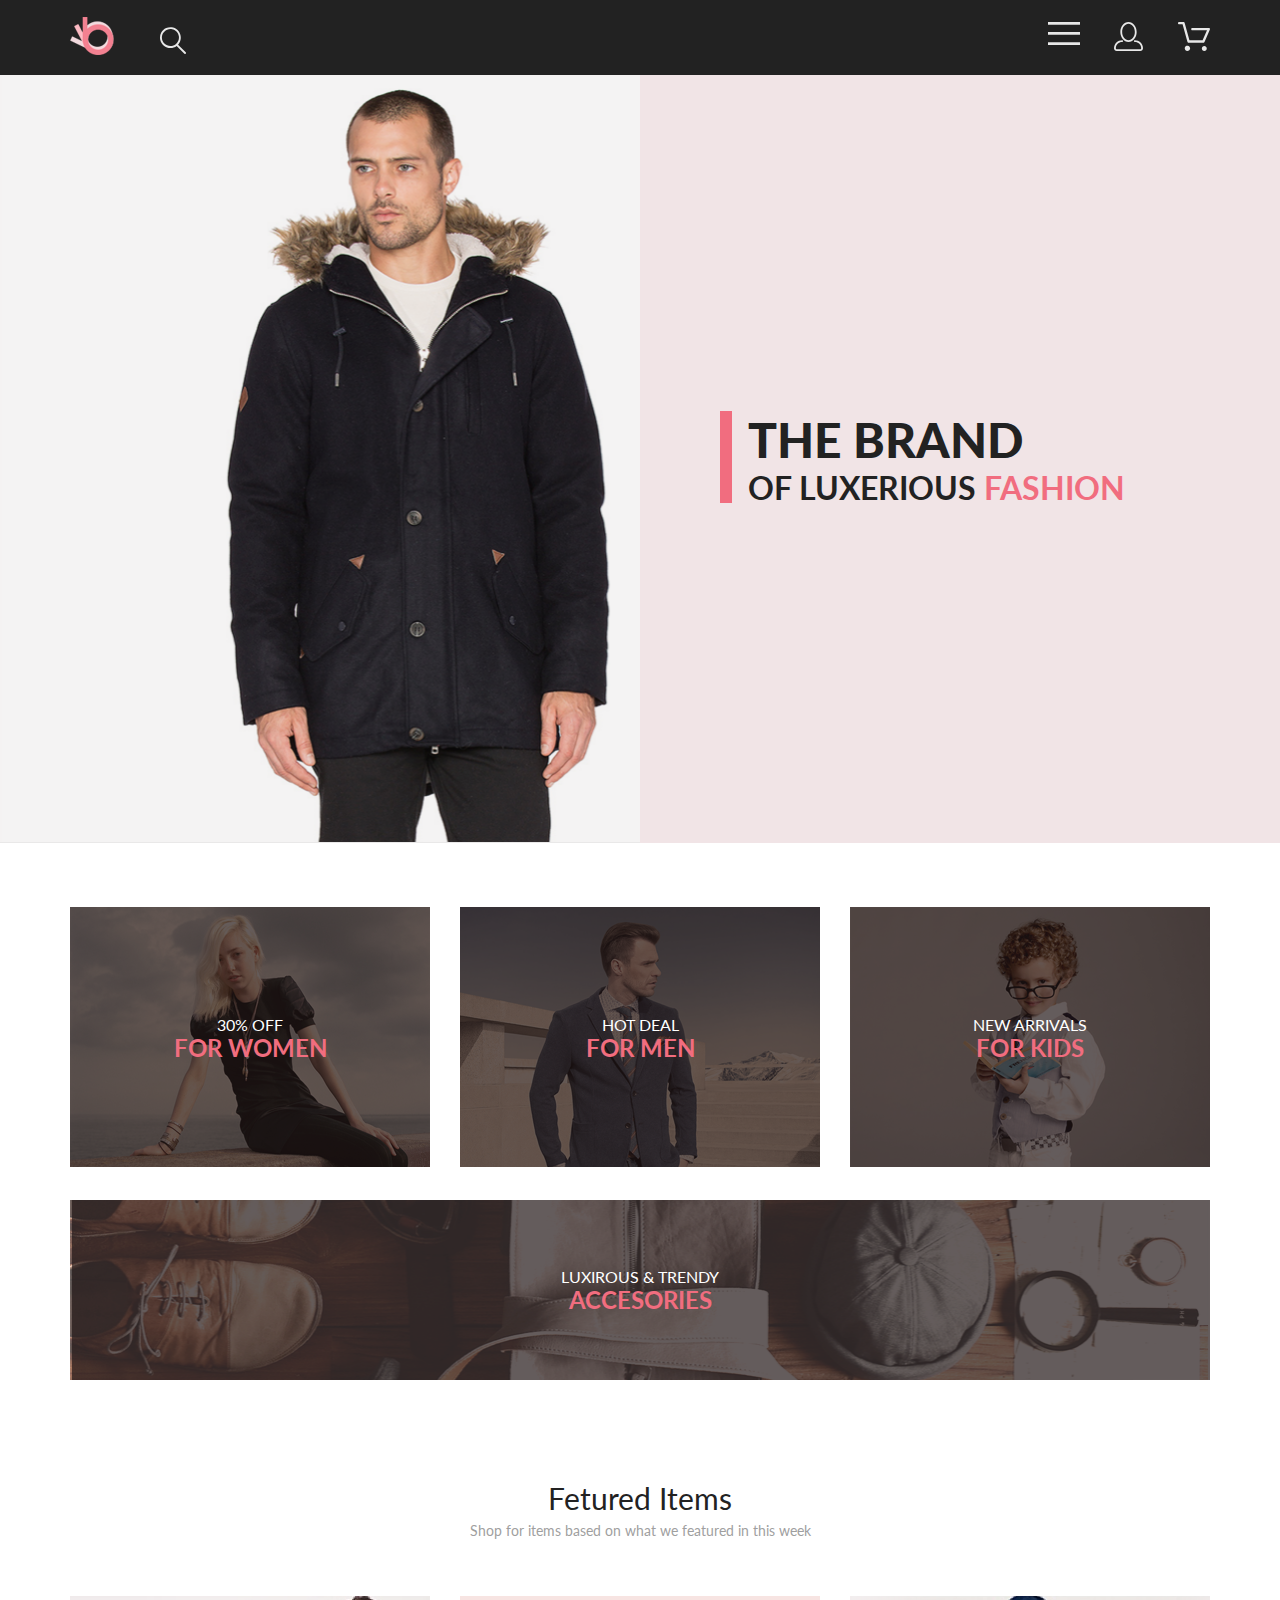
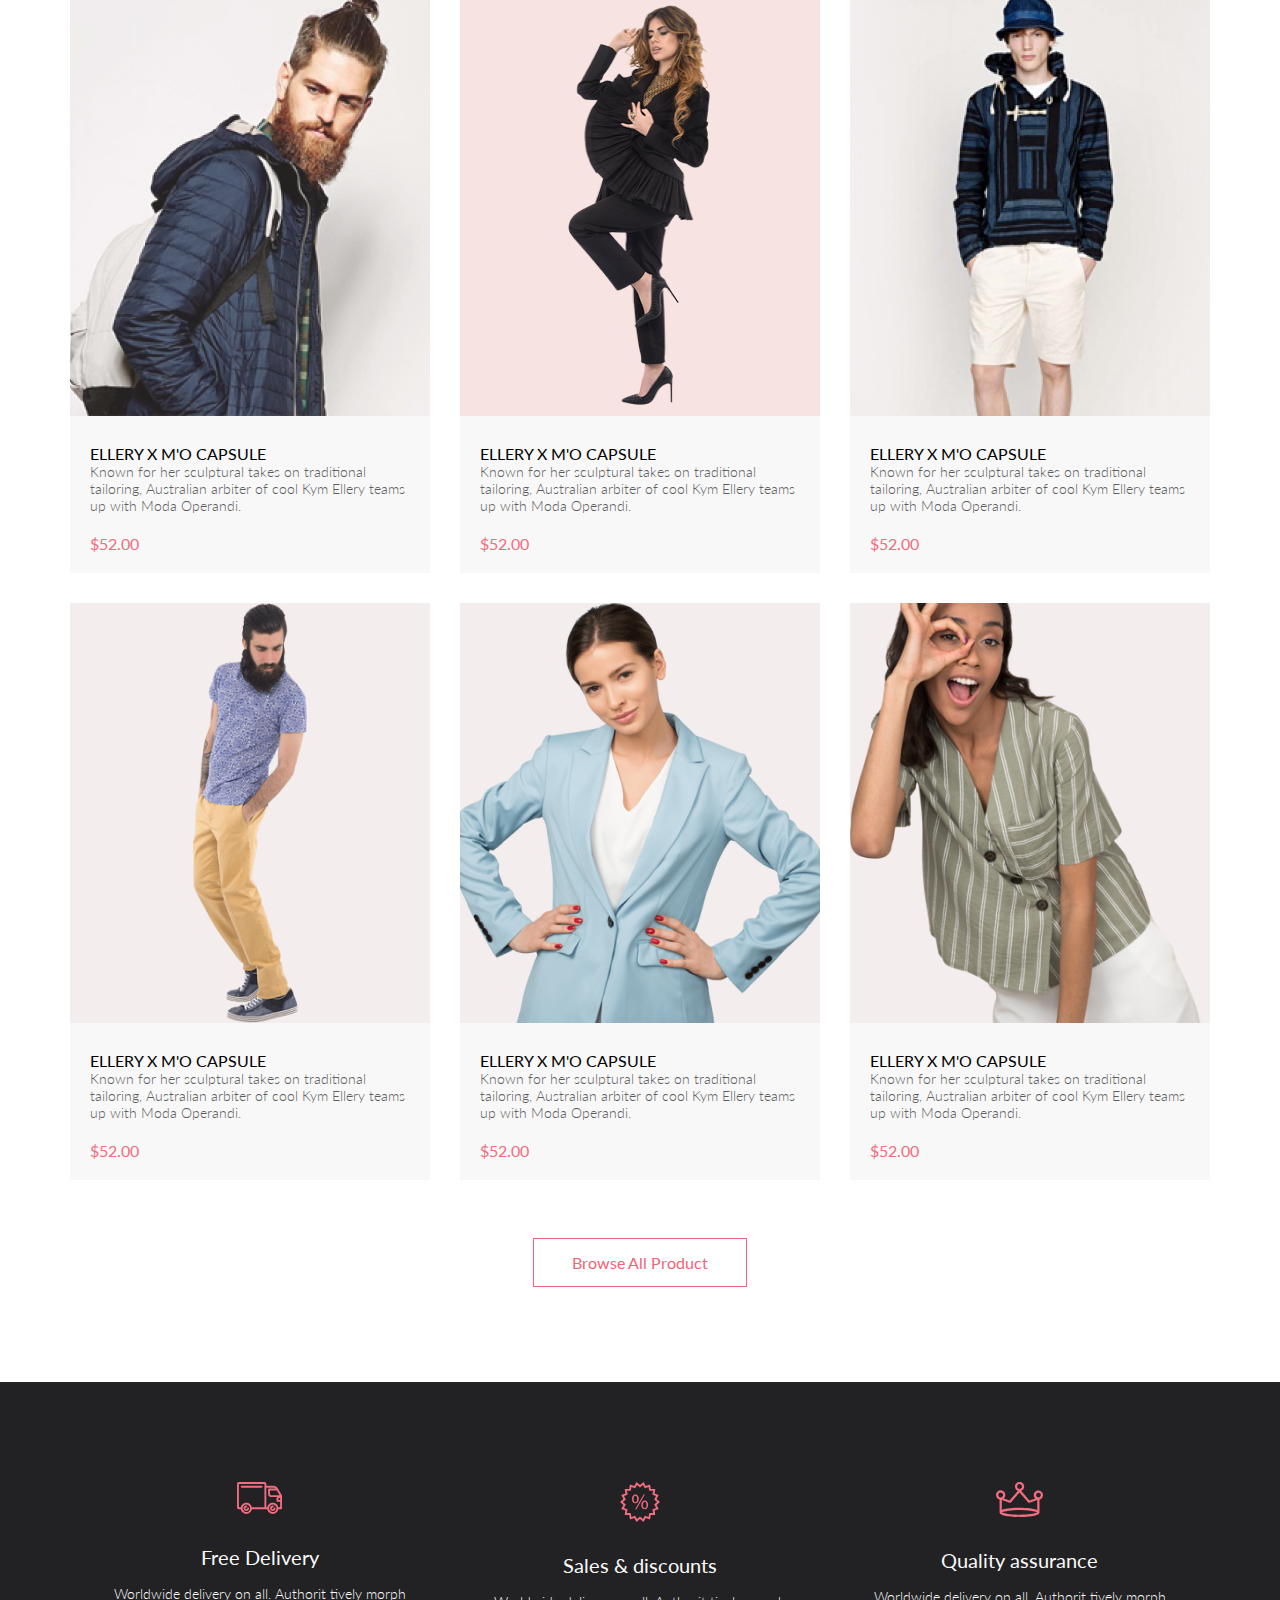
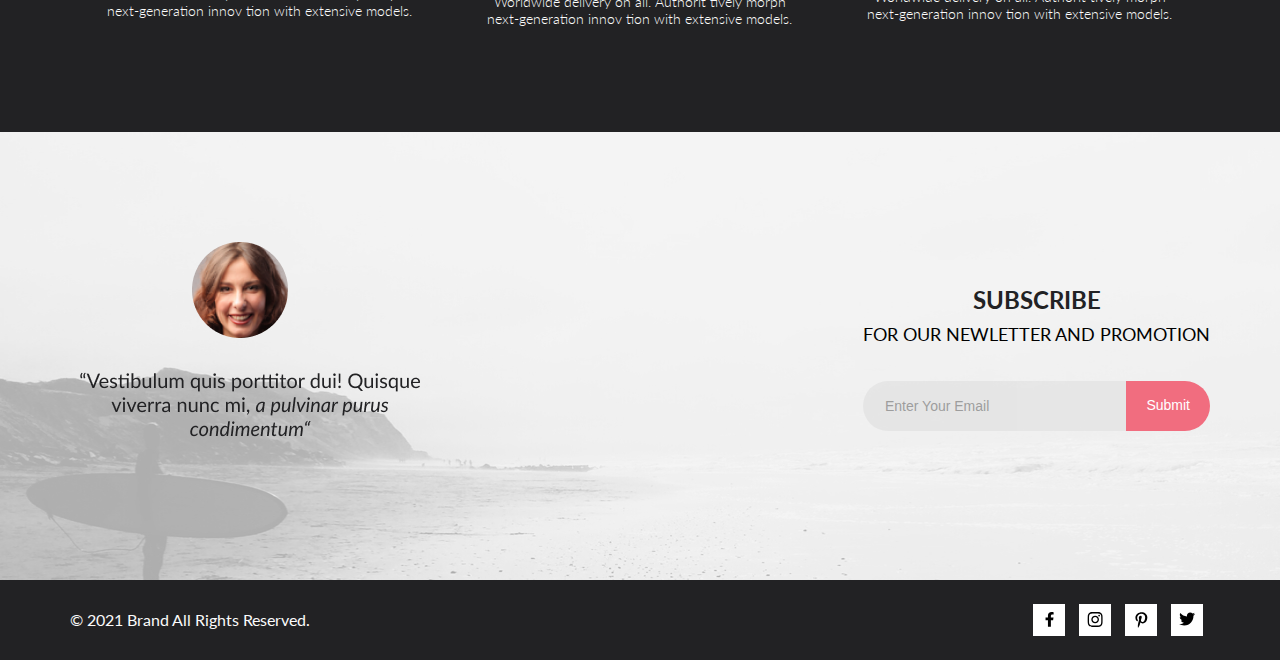
==== commit e5cbcc9d: "start homework lesson-2" ====
--- a/index.html
+++ b/index.html
@@ -13,13 +13,13 @@
 <body>
     <div class="header center">
         <div class="header__left">
-            <a href=""><img src="img/logo.svg" alt="logo"></a>
-            <a href=""><img class="header__search" src="img/search.svg" alt="search"></a>
+            <a href="index.html"><img src="img/logo.svg" alt="logo"></a>
+            <a href="#"><img class="header__search" src="img/search.svg" alt="search"></a>
         </div>
         <div class="header__right">
-            <img src="img/menu.svg" alt="menu">
-            <img class="header__accoutn" src="img/account.svg" alt="account">
-            <img src="img/cart.svg" alt="cart">
+            <a href="#"><img src="img/menu.svg" alt="menu"></a>
+            <a href="#"><img class="header__accoutn" src="img/account.svg" alt="account"></a>
+            <a href="#"><img src="img/cart.svg" alt="cart"></a>
         </div>
     </div>
     <div class="promo center">
@@ -65,34 +65,42 @@
     </div>
     <div class="catalog center">
         <div class="catalog__item">
-            <img class="catalog__img" src="img/catalog-1.png" alt="women">
+            <a href="#">
+                <img class="catalog__img" src="img/catalog-1.png" alt="women">
+            </a>
             <div class="catalog__content">
-                <p class="catalog__text">30% OFF</p>
-                <h3 class="catalog__heading">FOR WOMEN</h3>
+                <a href="#" class="catalog__text">30% OFF</a>
+                <a href="#" class="catalog__heading">FOR WOMEN</a>
             </div>
         </div>
         <div class="catalog__item">
-            <img class="catalog__img" src="img/catalog-2.png" alt="men">
+            <a href="#">
+                <img class="catalog__img" src="img/catalog-2.png" alt="men">
+            </a>
             <div class="catalog__content">
-                <p class="catalog__text">HOT DEAL</p>
-                <h3 class="catalog__heading">FOR MEN</h3>
+                <a href="#" class="catalog__text">HOT DEAL</a>
+                <a href="#" class="catalog__heading">FOR MEN</a>
             </div>
         </div>
         <div class="catalog__item">
-            <img class="catalog__img" src="img/catalog-3.png" alt="kids">
+            <a href="#">
+                <img class="catalog__img" src="img/catalog-3.png" alt="kids">
+            </a>
             <div class="catalog__content">
-                <p class="catalog__text">NEW ARRIVALS</p>
-                <h3 class="catalog__heading">FOR KIDS</h3>
+                <a href="#" class="catalog__text">NEW ARRIVALS</a>
+                <a href="#" class="catalog__heading">FOR KIDS</a>
             </div>
         </div>
     </div>
     <div class="catalog__big center">
         <div class="catalog__big--img">
-            <img src="img/catalog_big.png" alt="catalog big img">
+            <a href="#">
+                <img src="img/catalog_big.png" alt="catalog big img">
+            </a>
         </div>
         <div class="catalog__content">
-            <p class="catalog__text">HOT DEAL</p>
-            <h3 class="catalog__heading">FOR MEN</h3>
+            <a href="#" class="catalog__text">LUXIROUS & TRENDY</a>
+            <a href="#" class="catalog__heading">ACCESORIES</a>
         </div>
     </div>
     <div class="fetured center">
@@ -103,83 +111,82 @@
         <div class="fetured__items">
             <div class="fetured__inner">
                 <div class="fetured__inner--img">
-                    <img src="img/fetured-items-1.png" alt="">
-                    <a class="inner__img--link" href="#">Add to Cart</a>
-                </div>
-                <div class="fetured__inner--text">
-                    <h3>ELLERY X M'O CAPSULE</h3>
-                    <p>Known for her sculptural takes on traditional tailoring, Australian arbiter of cool Kym Ellery
-                        teams up with Moda
-                        Operandi.</p>
-                </div>
-                <div class="fetured__inner--price">$52.00</div>
-            </div>
-            <div class="fetured__inner">
-                <div class="fetured__inner--img">
-                    <img src="img/fetured-items-2.png" alt="">
-                    <a class="inner__img--link" href="#">Add to Cart</a>
-                </div>
-                <div class="fetured__inner--text">
-                    <h3>ELLERY X M'O CAPSULE</h3>
-                    <p>Known for her sculptural takes on traditional tailoring, Australian arbiter of cool Kym Ellery
-                        teams up with Moda
-                        Operandi.</p>
-                </div>
-                <div class="fetured__inner--price">$52.00</div>
-            </div>
-            <div class="fetured__inner">
-                <div class="fetured__inner--img">
-                    <img src="img/fetured-items-3.png" alt="">
-                    <a class="inner__img--link" href="#">Add to Cart</a>
-                </div>
-                <div class="fetured__inner--text">
-                    <h3>ELLERY X M'O CAPSULE</h3>
-                    <p>Known for her sculptural takes on traditional tailoring, Australian arbiter of cool Kym Ellery
-                        teams up with Moda
-                        Operandi.</p>
-                </div>
-                <div class="fetured__inner--price">$52.00</div>
-            </div>
-            <div class="fetured__inner">
-                <div class="fetured__inner--img">
-                    <img src="img/fetured-items-4.png" alt="">
-                    <a class="inner__img--link" href="#">Add to Cart</a>
-                </div>
-                <div class="fetured__inner--text">
-                    <h3>ELLERY X M'O CAPSULE</h3>
-                    <p>Known for her sculptural takes on traditional tailoring, Australian arbiter of cool Kym Ellery
-                        teams up with Moda
-                        Operandi.</p>
-                </div>
-                <div class="fetured__inner--price">$52.00</div>
-            </div>
-            <div class="fetured__inner">
-                <div class="fetured__inner--img">
-                    <img src="img/fetured-items-5.png" alt="">
-                    <a class="inner__img--link" href="#">Add to Cart</a>
-                </div>
-                <div class="fetured__inner--text">
-                    <h3>ELLERY X M'O CAPSULE</h3>
-                    <p>Known for her sculptural takes on traditional tailoring, Australian arbiter of cool Kym Ellery
-                        teams up with Moda
-                        Operandi.</p>
-                </div>
-                <div class="fetured__inner--price">$52.00</div>
-            </div>
-            <div class="fetured__inner">
-                <div class="fetured__inner--img">
-                    <img src="img/fetured-items-6.png" alt="">
-                    <a class="inner__img--link" href="#">Add to Cart</a>
-                </div>
-                <div class="fetured__inner--text">
-                    <h3>ELLERY X M'O CAPSULE</h3>
-                    <p>Known for her sculptural takes on traditional tailoring, Australian arbiter of cool Kym Ellery
-                        teams up with Moda
-                        Operandi.</p>
-                </div>
-                <div class="fetured__inner--price">$52.00</div>
-            </div>
-
+                    <a href="#"><img src="img/fetured-items-1.png" alt=""></a>
+                </div>
+                <a class="inner__img--link" href="#"><img src="img/cart.svg" alt=""> Add to Cart</a>
+                <div class="fetured__inner--text">
+                    <a href="#">ELLERY X M'O CAPSULE</a>
+                    <p>Known for her sculptural takes on traditional tailoring, Australian arbiter of cool Kym Ellery
+                        teams up with Moda
+                        Operandi.</p>
+                </div>
+                <div class="fetured__inner--price">$52.00</div>
+            </div>
+            <div class="fetured__inner">
+                <div class="fetured__inner--img">
+                    <a href="#"><img src="img/fetured-items-2.png" alt=""></a>
+                </div>
+                <a class="inner__img--link" href="#"><img src="img/cart.svg" alt=""> Add to Cart</a>
+                <div class="fetured__inner--text">
+                    <a href="#">ELLERY X M'O CAPSULE</a>
+                    <p>Known for her sculptural takes on traditional tailoring, Australian arbiter of cool Kym Ellery
+                        teams up with Moda
+                        Operandi.</p>
+                </div>
+                <div class="fetured__inner--price">$52.00</div>
+            </div>
+            <div class="fetured__inner">
+                <div class="fetured__inner--img">
+                    <a href="#"><img src="img/fetured-items-3.png" alt=""></a>
+                </div>
+                <a class="inner__img--link" href="#"><img src="img/cart.svg" alt=""> Add to Cart</a>
+                <div class="fetured__inner--text">
+                    <a href="#">ELLERY X M'O CAPSULE</a>
+                    <p>Known for her sculptural takes on traditional tailoring, Australian arbiter of cool Kym Ellery
+                        teams up with Moda
+                        Operandi.</p>
+                </div>
+                <div class="fetured__inner--price">$52.00</div>
+            </div>
+            <div class="fetured__inner">
+                <div class="fetured__inner--img">
+                    <a href="#"><img src="img/fetured-items-4.png" alt=""></a>
+                </div>
+                <a class="inner__img--link" href="#"><img src="img/cart.svg" alt=""> Add to Cart</a>
+                <div class="fetured__inner--text">
+                    <a href="#">ELLERY X M'O CAPSULE</a>
+                    <p>Known for her sculptural takes on traditional tailoring, Australian arbiter of cool Kym Ellery
+                        teams up with Moda
+                        Operandi.</p>
+                </div>
+                <div class="fetured__inner--price">$52.00</div>
+            </div>
+            <div class="fetured__inner">
+                <div class="fetured__inner--img">
+                    <a href="#"><img src="img/fetured-items-5.png" alt=""></a>
+                </div>
+                <a class="inner__img--link" href="#"><img src="img/cart.svg" alt=""> Add to Cart</a>
+                <div class="fetured__inner--text">
+                    <a href="#">ELLERY X M'O CAPSULE</a>
+                    <p>Known for her sculptural takes on traditional tailoring, Australian arbiter of cool Kym Ellery
+                        teams up with Moda
+                        Operandi.</p>
+                </div>
+                <div class="fetured__inner--price">$52.00</div>
+            </div>
+            <div class="fetured__inner">
+                <div class="fetured__inner--img">
+                    <a href="#"><img src="img/fetured-items-6.png" alt=""></a>
+                </div>
+                <a class="inner__img--link" href="#"><img src="img/cart.svg" alt=""> Add to Cart</a>
+                <div class="fetured__inner--text">
+                    <a href="#">ELLERY X M'O CAPSULE</a>
+                    <p>Known for her sculptural takes on traditional tailoring, Australian arbiter of cool Kym Ellery
+                        teams up with Moda
+                        Operandi.</p>
+                </div>
+                <div class="fetured__inner--price">$52.00</div>
+            </div>
         </div>
         <div class="fetured__btn">
             <a href="#">Browse All Product</a>
--- a/css/style.css
+++ b/css/style.css
@@ -96,17 +96,16 @@
     position: relative;
 }
 
-.promo__left {
-    width: 50%;
-}
-
 .promo__img {
+    height: 100%;
+}
+
+.promo__left{
+    max-width: 50%;
+}
+
+.promo__right {
     width: 100%;
-    height: 100%;
-}
-
-.promo__right {
-    width: 50%;
     background: #F1E4E6;
     display: flex;
     align-items: center;
@@ -115,6 +114,7 @@
 
 .promo__content{
     margin-left: 16px;
+    width: 500px;
 }
 
 .promo__content::before{
@@ -159,6 +159,7 @@
 
 .catalog__item {
     position: relative;
+    display: block;
 }
 
 .catalog__item:not(:last-child) {
@@ -167,10 +168,9 @@
 
 .catalog__content {
     position: absolute;
-    width: 100%;
-    height: 100%;
-    top: 0;
-    left: 0;
+    top: 50%;
+    left: 50%;
+    transform: translate(-50%, -50%);
     display: flex;
     flex-direction: column;
     justify-content: center;
@@ -209,61 +209,43 @@
 
 .fetured__items{
     display: flex;
-    justify-content: space-around;
+    justify-content: space-between;
     align-items: center;
     flex-wrap: wrap;
 }
 
 .fetured__inner{
-    margin-bottom: 20px;
+    margin-bottom: 30px;
     max-width: 360px;
     background: #F8F8F8;
     position: relative;
 }
 
-.fetured__inner--img::before{
-    content: '';
-    max-width: 360px;
-    position: absolute;
-    background: rgba(58, 56, 56);
-    opacity: 0;
-    width: 360px;
-    height: 420px;
-    top: 0;
-    left: 0;
-}
-
-.fetured__inner--img:hover::before{
-    opacity: .86;
-    transition: all .3s;
+.fetured__inner:hover .fetured__inner--img{
+    filter: brightness(50%);
 }
 
 .inner__img--link{
     color: #fff;
     border: 1px solid #fff;
-    padding: 13px 15px 13px 50px;
+    display: flex;
+    align-items: center;
+    justify-content: center;
     position: absolute;
-    top: 50%;
-    left: 50%;
-    transform: translate(-50%, -50%);
+    top: 188px;
+    left: 111px;
+    width: 139px;
+    height: 44px;
     opacity: 0;
 }
 
- .fetured__inner--img:hover .inner__img--link{
+.inner__img--link:hover{
+    box-shadow:0 0 5px #fff;
+}
+
+ .fetured__inner:hover .inner__img--link{
     opacity: 1;
     transition: all .3s;
-}
-
-.inner__img--link::before{
-    content: '';
-    position: absolute;
-    background-image: url(../img/cart.svg);
-    background-position: center;
-    width: 30px;
-    height: 30px;
-    background-repeat: no-repeat;
-    top: 10px;
-    left: 10px;
 }
 
 .fetured__text{
@@ -412,7 +394,7 @@
     background: #E1E1E1;
     border-radius: 25px 0 0 25px;
     height: 50px;
-    padding: 0 22px;
+    padding: 0 88px 0 22px;
     width: 300px;
     color: #222224;
     opacity: 0.67;
@@ -433,6 +415,11 @@
     position: absolute;
     top: 0;
     right: 0;
+    cursor: pointer;
+}
+
+.form__btn:hover{
+    background: #E05C6E;
 }
 
 .form__btn::placeholder{
@@ -440,6 +427,7 @@
     align-items: center;
     text-align: center;
     color: #FFFFFF;
+    
 }
 /* SUBSCRIBE END */
 /* FOOTER START */
@@ -466,6 +454,7 @@
 
 .social__icon:hover{
     background: #F16D7F;
+    /* filter: invert(1); */
 }
 
 .social__icon a img{
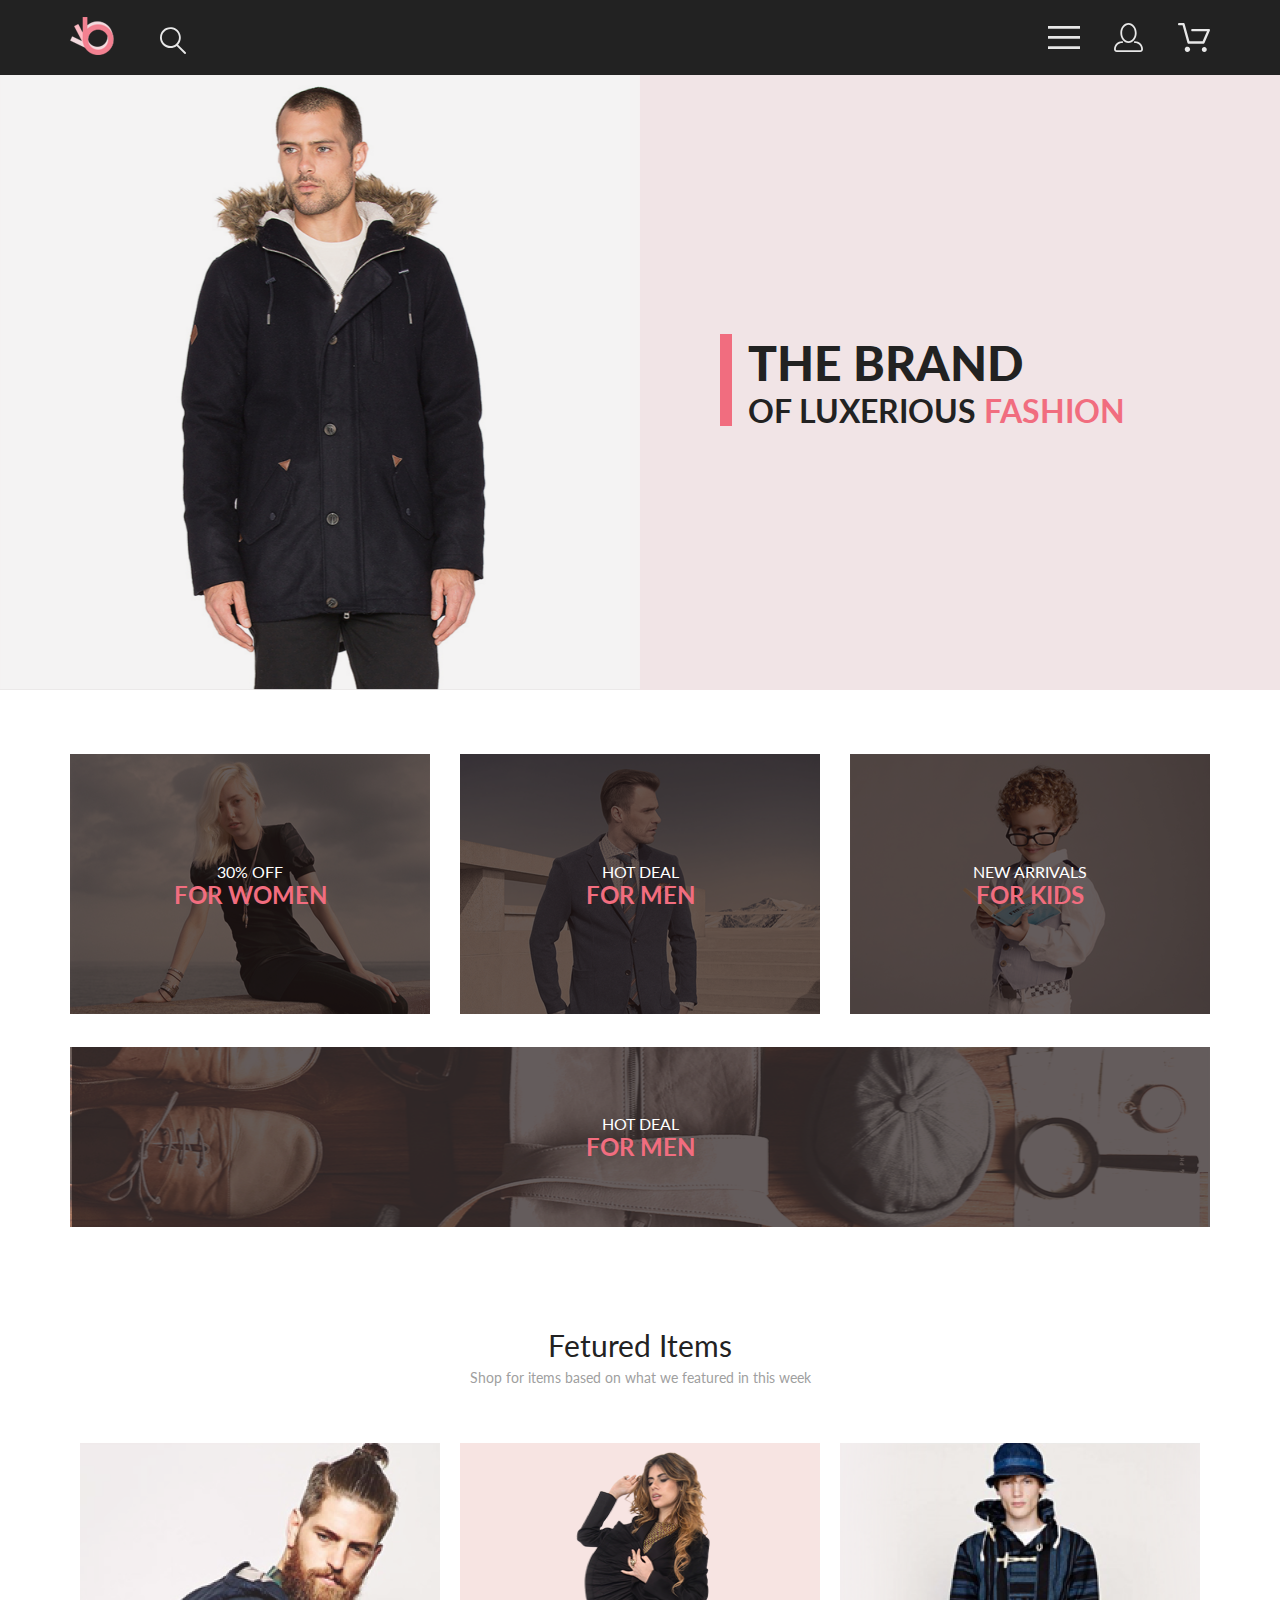
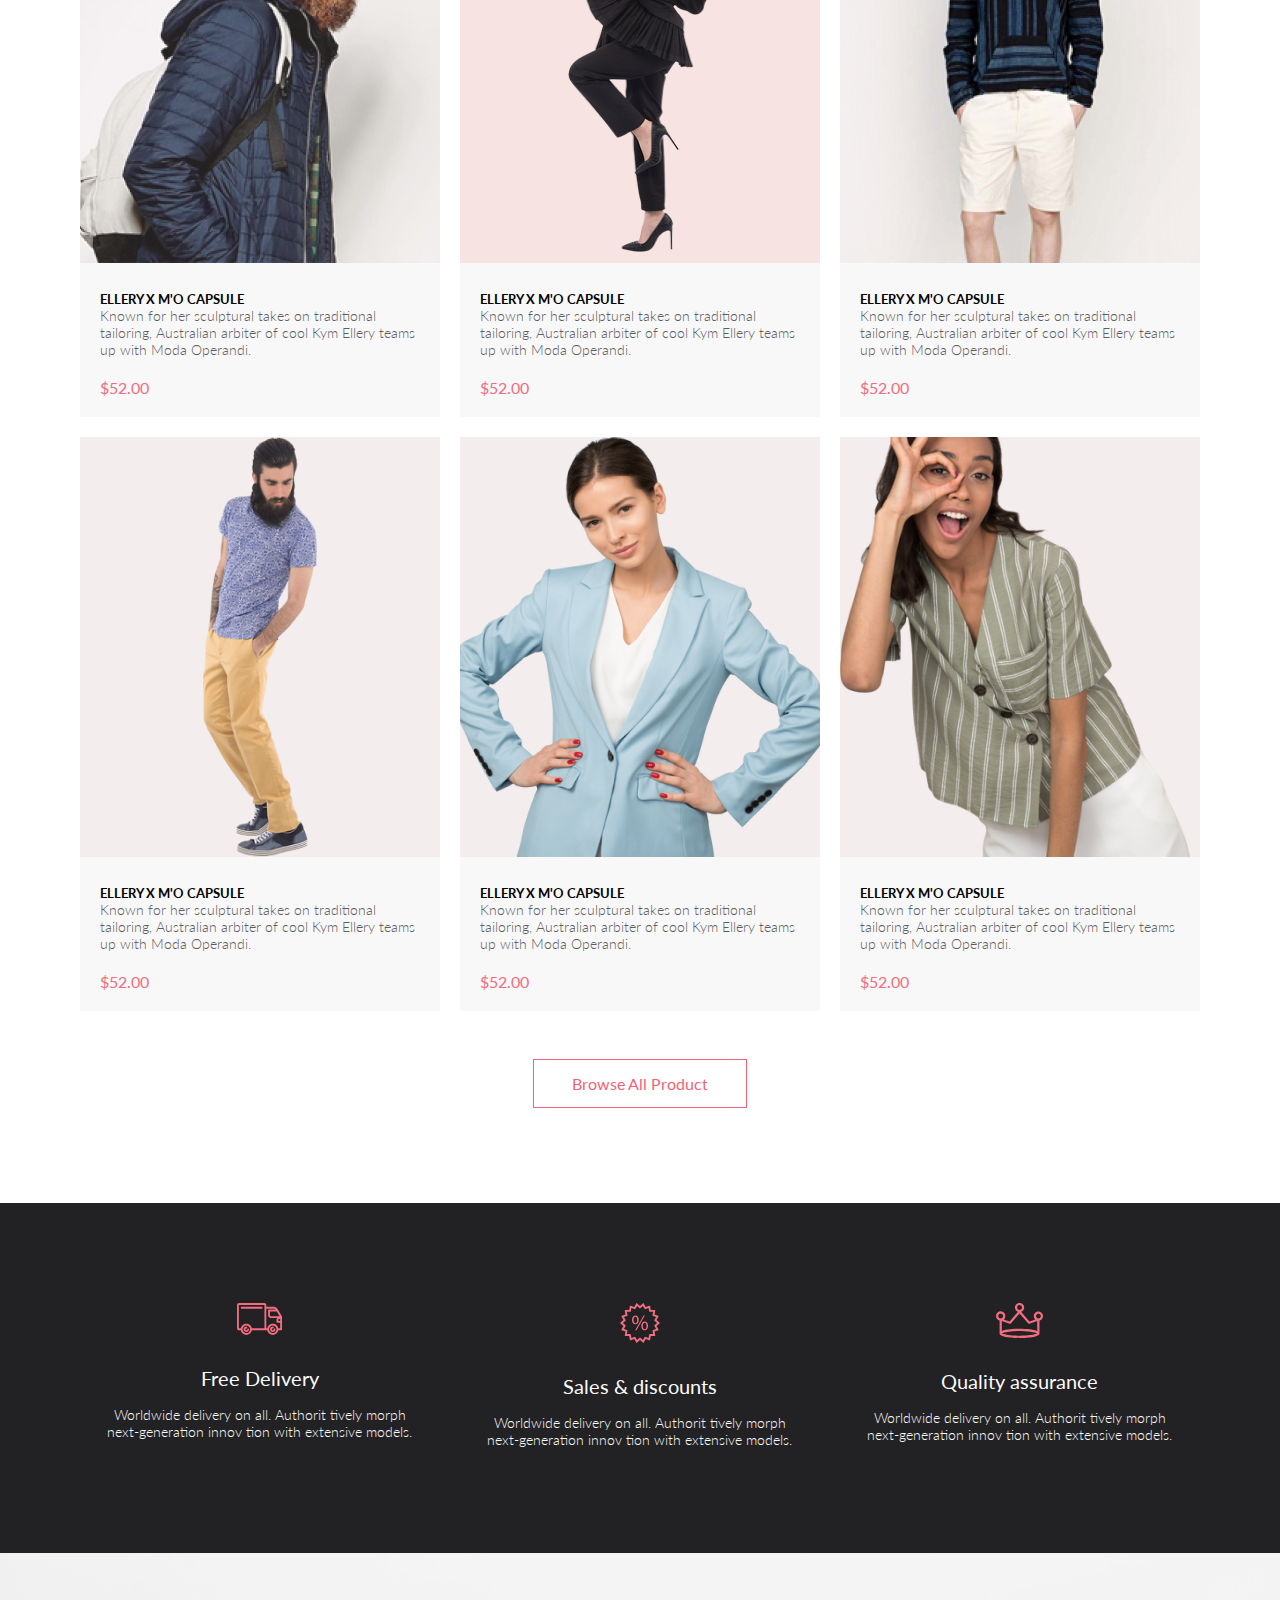
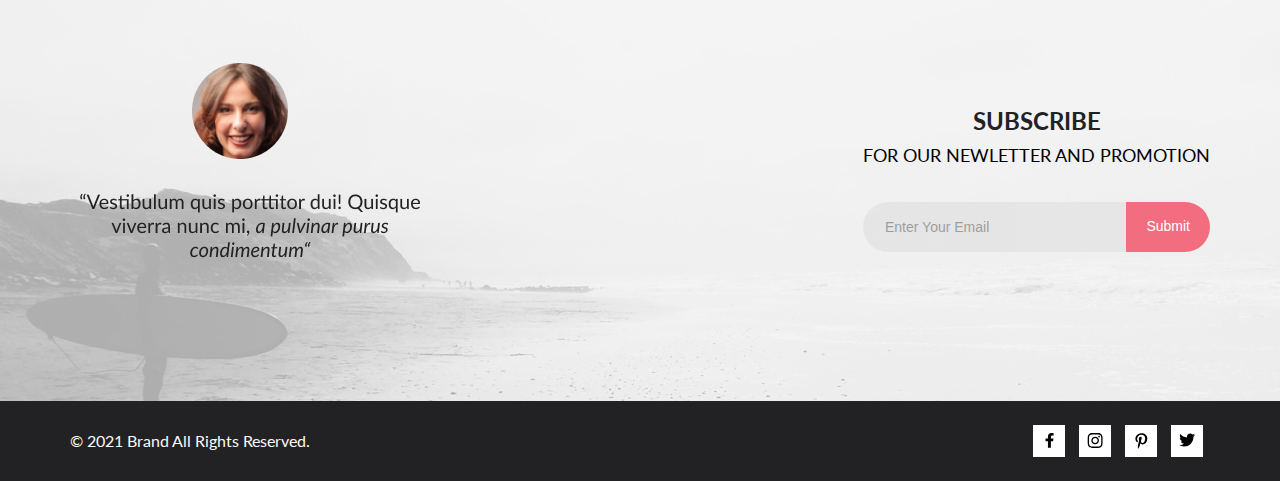
==== commit e9b34fd4: "Merge c1426fc0fb1e613fe420a2b24c9892fbad580ca0 into d534859406813aae694642f5b33342a108717665" ====
--- a/index.html
+++ b/index.html
@@ -13,13 +13,13 @@
 <body>
     <div class="header center">
         <div class="header__left">
-            <a href="index.html"><img src="img/logo.svg" alt="logo"></a>
-            <a href="#"><img class="header__search" src="img/search.svg" alt="search"></a>
+            <a href=""><img src="img/logo.svg" alt="logo"></a>
+            <a href=""><img class="header__search" src="img/search.svg" alt="search"></a>
         </div>
         <div class="header__right">
-            <a href="#"><img src="img/menu.svg" alt="menu"></a>
-            <a href="#"><img class="header__accoutn" src="img/account.svg" alt="account"></a>
-            <a href="#"><img src="img/cart.svg" alt="cart"></a>
+            <img src="img/menu.svg" alt="menu">
+            <img class="header__accoutn" src="img/account.svg" alt="account">
+            <img src="img/cart.svg" alt="cart">
         </div>
     </div>
     <div class="promo center">
@@ -65,42 +65,34 @@
     </div>
     <div class="catalog center">
         <div class="catalog__item">
-            <a href="#">
-                <img class="catalog__img" src="img/catalog-1.png" alt="women">
-            </a>
+            <img class="catalog__img" src="img/catalog-1.png" alt="women">
             <div class="catalog__content">
-                <a href="#" class="catalog__text">30% OFF</a>
-                <a href="#" class="catalog__heading">FOR WOMEN</a>
+                <p class="catalog__text">30% OFF</p>
+                <h3 class="catalog__heading">FOR WOMEN</h3>
             </div>
         </div>
         <div class="catalog__item">
-            <a href="#">
-                <img class="catalog__img" src="img/catalog-2.png" alt="men">
-            </a>
+            <img class="catalog__img" src="img/catalog-2.png" alt="men">
             <div class="catalog__content">
-                <a href="#" class="catalog__text">HOT DEAL</a>
-                <a href="#" class="catalog__heading">FOR MEN</a>
+                <p class="catalog__text">HOT DEAL</p>
+                <h3 class="catalog__heading">FOR MEN</h3>
             </div>
         </div>
         <div class="catalog__item">
-            <a href="#">
-                <img class="catalog__img" src="img/catalog-3.png" alt="kids">
-            </a>
+            <img class="catalog__img" src="img/catalog-3.png" alt="kids">
             <div class="catalog__content">
-                <a href="#" class="catalog__text">NEW ARRIVALS</a>
-                <a href="#" class="catalog__heading">FOR KIDS</a>
+                <p class="catalog__text">NEW ARRIVALS</p>
+                <h3 class="catalog__heading">FOR KIDS</h3>
             </div>
         </div>
     </div>
     <div class="catalog__big center">
         <div class="catalog__big--img">
-            <a href="#">
-                <img src="img/catalog_big.png" alt="catalog big img">
-            </a>
+            <img src="img/catalog_big.png" alt="catalog big img">
         </div>
         <div class="catalog__content">
-            <a href="#" class="catalog__text">LUXIROUS & TRENDY</a>
-            <a href="#" class="catalog__heading">ACCESORIES</a>
+            <p class="catalog__text">HOT DEAL</p>
+            <h3 class="catalog__heading">FOR MEN</h3>
         </div>
     </div>
     <div class="fetured center">
@@ -111,82 +103,83 @@
         <div class="fetured__items">
             <div class="fetured__inner">
                 <div class="fetured__inner--img">
-                    <a href="#"><img src="img/fetured-items-1.png" alt=""></a>
-                </div>
-                <a class="inner__img--link" href="#"><img src="img/cart.svg" alt=""> Add to Cart</a>
-                <div class="fetured__inner--text">
-                    <a href="#">ELLERY X M'O CAPSULE</a>
-                    <p>Known for her sculptural takes on traditional tailoring, Australian arbiter of cool Kym Ellery
-                        teams up with Moda
-                        Operandi.</p>
-                </div>
-                <div class="fetured__inner--price">$52.00</div>
-            </div>
-            <div class="fetured__inner">
-                <div class="fetured__inner--img">
-                    <a href="#"><img src="img/fetured-items-2.png" alt=""></a>
-                </div>
-                <a class="inner__img--link" href="#"><img src="img/cart.svg" alt=""> Add to Cart</a>
-                <div class="fetured__inner--text">
-                    <a href="#">ELLERY X M'O CAPSULE</a>
-                    <p>Known for her sculptural takes on traditional tailoring, Australian arbiter of cool Kym Ellery
-                        teams up with Moda
-                        Operandi.</p>
-                </div>
-                <div class="fetured__inner--price">$52.00</div>
-            </div>
-            <div class="fetured__inner">
-                <div class="fetured__inner--img">
-                    <a href="#"><img src="img/fetured-items-3.png" alt=""></a>
-                </div>
-                <a class="inner__img--link" href="#"><img src="img/cart.svg" alt=""> Add to Cart</a>
-                <div class="fetured__inner--text">
-                    <a href="#">ELLERY X M'O CAPSULE</a>
-                    <p>Known for her sculptural takes on traditional tailoring, Australian arbiter of cool Kym Ellery
-                        teams up with Moda
-                        Operandi.</p>
-                </div>
-                <div class="fetured__inner--price">$52.00</div>
-            </div>
-            <div class="fetured__inner">
-                <div class="fetured__inner--img">
-                    <a href="#"><img src="img/fetured-items-4.png" alt=""></a>
-                </div>
-                <a class="inner__img--link" href="#"><img src="img/cart.svg" alt=""> Add to Cart</a>
-                <div class="fetured__inner--text">
-                    <a href="#">ELLERY X M'O CAPSULE</a>
-                    <p>Known for her sculptural takes on traditional tailoring, Australian arbiter of cool Kym Ellery
-                        teams up with Moda
-                        Operandi.</p>
-                </div>
-                <div class="fetured__inner--price">$52.00</div>
-            </div>
-            <div class="fetured__inner">
-                <div class="fetured__inner--img">
-                    <a href="#"><img src="img/fetured-items-5.png" alt=""></a>
-                </div>
-                <a class="inner__img--link" href="#"><img src="img/cart.svg" alt=""> Add to Cart</a>
-                <div class="fetured__inner--text">
-                    <a href="#">ELLERY X M'O CAPSULE</a>
-                    <p>Known for her sculptural takes on traditional tailoring, Australian arbiter of cool Kym Ellery
-                        teams up with Moda
-                        Operandi.</p>
-                </div>
-                <div class="fetured__inner--price">$52.00</div>
-            </div>
-            <div class="fetured__inner">
-                <div class="fetured__inner--img">
-                    <a href="#"><img src="img/fetured-items-6.png" alt=""></a>
-                </div>
-                <a class="inner__img--link" href="#"><img src="img/cart.svg" alt=""> Add to Cart</a>
-                <div class="fetured__inner--text">
-                    <a href="#">ELLERY X M'O CAPSULE</a>
-                    <p>Known for her sculptural takes on traditional tailoring, Australian arbiter of cool Kym Ellery
-                        teams up with Moda
-                        Operandi.</p>
-                </div>
-                <div class="fetured__inner--price">$52.00</div>
-            </div>
+                    <img src="img/fetured-items-1.png" alt="">
+                    <a class="inner__img--link" href="#">Add to Cart</a>
+                </div>
+                <div class="fetured__inner--text">
+                    <h3>ELLERY X M'O CAPSULE</h3>
+                    <p>Known for her sculptural takes on traditional tailoring, Australian arbiter of cool Kym Ellery
+                        teams up with Moda
+                        Operandi.</p>
+                </div>
+                <div class="fetured__inner--price">$52.00</div>
+            </div>
+            <div class="fetured__inner">
+                <div class="fetured__inner--img">
+                    <img src="img/fetured-items-2.png" alt="">
+                    <a class="inner__img--link" href="#">Add to Cart</a>
+                </div>
+                <div class="fetured__inner--text">
+                    <h3>ELLERY X M'O CAPSULE</h3>
+                    <p>Known for her sculptural takes on traditional tailoring, Australian arbiter of cool Kym Ellery
+                        teams up with Moda
+                        Operandi.</p>
+                </div>
+                <div class="fetured__inner--price">$52.00</div>
+            </div>
+            <div class="fetured__inner">
+                <div class="fetured__inner--img">
+                    <img src="img/fetured-items-3.png" alt="">
+                    <a class="inner__img--link" href="#">Add to Cart</a>
+                </div>
+                <div class="fetured__inner--text">
+                    <h3>ELLERY X M'O CAPSULE</h3>
+                    <p>Known for her sculptural takes on traditional tailoring, Australian arbiter of cool Kym Ellery
+                        teams up with Moda
+                        Operandi.</p>
+                </div>
+                <div class="fetured__inner--price">$52.00</div>
+            </div>
+            <div class="fetured__inner">
+                <div class="fetured__inner--img">
+                    <img src="img/fetured-items-4.png" alt="">
+                    <a class="inner__img--link" href="#">Add to Cart</a>
+                </div>
+                <div class="fetured__inner--text">
+                    <h3>ELLERY X M'O CAPSULE</h3>
+                    <p>Known for her sculptural takes on traditional tailoring, Australian arbiter of cool Kym Ellery
+                        teams up with Moda
+                        Operandi.</p>
+                </div>
+                <div class="fetured__inner--price">$52.00</div>
+            </div>
+            <div class="fetured__inner">
+                <div class="fetured__inner--img">
+                    <img src="img/fetured-items-5.png" alt="">
+                    <a class="inner__img--link" href="#">Add to Cart</a>
+                </div>
+                <div class="fetured__inner--text">
+                    <h3>ELLERY X M'O CAPSULE</h3>
+                    <p>Known for her sculptural takes on traditional tailoring, Australian arbiter of cool Kym Ellery
+                        teams up with Moda
+                        Operandi.</p>
+                </div>
+                <div class="fetured__inner--price">$52.00</div>
+            </div>
+            <div class="fetured__inner">
+                <div class="fetured__inner--img">
+                    <img src="img/fetured-items-6.png" alt="">
+                    <a class="inner__img--link" href="#">Add to Cart</a>
+                </div>
+                <div class="fetured__inner--text">
+                    <h3>ELLERY X M'O CAPSULE</h3>
+                    <p>Known for her sculptural takes on traditional tailoring, Australian arbiter of cool Kym Ellery
+                        teams up with Moda
+                        Operandi.</p>
+                </div>
+                <div class="fetured__inner--price">$52.00</div>
+            </div>
+
         </div>
         <div class="fetured__btn">
             <a href="#">Browse All Product</a>
--- a/css/style.css
+++ b/css/style.css
@@ -96,16 +96,17 @@
     position: relative;
 }
 
+.promo__left {
+    width: 50%;
+}
+
 .promo__img {
+    width: 100%;
     height: 100%;
 }
 
-.promo__left{
-    max-width: 50%;
-}
-
 .promo__right {
-    width: 100%;
+    width: 50%;
     background: #F1E4E6;
     display: flex;
     align-items: center;
@@ -114,7 +115,6 @@
 
 .promo__content{
     margin-left: 16px;
-    width: 500px;
 }
 
 .promo__content::before{
@@ -159,7 +159,6 @@
 
 .catalog__item {
     position: relative;
-    display: block;
 }
 
 .catalog__item:not(:last-child) {
@@ -168,9 +167,10 @@
 
 .catalog__content {
     position: absolute;
-    top: 50%;
-    left: 50%;
-    transform: translate(-50%, -50%);
+    width: 100%;
+    height: 100%;
+    top: 0;
+    left: 0;
     display: flex;
     flex-direction: column;
     justify-content: center;
@@ -209,43 +209,61 @@
 
 .fetured__items{
     display: flex;
-    justify-content: space-between;
+    justify-content: space-around;
     align-items: center;
     flex-wrap: wrap;
 }
 
 .fetured__inner{
-    margin-bottom: 30px;
+    margin-bottom: 20px;
     max-width: 360px;
     background: #F8F8F8;
     position: relative;
 }
 
-.fetured__inner:hover .fetured__inner--img{
-    filter: brightness(50%);
+.fetured__inner--img::before{
+    content: '';
+    max-width: 360px;
+    position: absolute;
+    background: rgba(58, 56, 56);
+    opacity: 0;
+    width: 360px;
+    height: 420px;
+    top: 0;
+    left: 0;
+}
+
+.fetured__inner--img:hover::before{
+    opacity: .86;
+    transition: all .3s;
 }
 
 .inner__img--link{
     color: #fff;
     border: 1px solid #fff;
-    display: flex;
-    align-items: center;
-    justify-content: center;
-    position: absolute;
-    top: 188px;
-    left: 111px;
-    width: 139px;
-    height: 44px;
+    padding: 13px 15px 13px 50px;
+    position: absolute;
+    top: 50%;
+    left: 50%;
+    transform: translate(-50%, -50%);
     opacity: 0;
 }
 
-.inner__img--link:hover{
-    box-shadow:0 0 5px #fff;
-}
-
- .fetured__inner:hover .inner__img--link{
+ .fetured__inner--img:hover .inner__img--link{
     opacity: 1;
     transition: all .3s;
+}
+
+.inner__img--link::before{
+    content: '';
+    position: absolute;
+    background-image: url(../img/cart.svg);
+    background-position: center;
+    width: 30px;
+    height: 30px;
+    background-repeat: no-repeat;
+    top: 10px;
+    left: 10px;
 }
 
 .fetured__text{
@@ -394,7 +412,7 @@
     background: #E1E1E1;
     border-radius: 25px 0 0 25px;
     height: 50px;
-    padding: 0 88px 0 22px;
+    padding: 0 22px;
     width: 300px;
     color: #222224;
     opacity: 0.67;
@@ -415,11 +433,6 @@
     position: absolute;
     top: 0;
     right: 0;
-    cursor: pointer;
-}
-
-.form__btn:hover{
-    background: #E05C6E;
 }
 
 .form__btn::placeholder{
@@ -427,7 +440,6 @@
     align-items: center;
     text-align: center;
     color: #FFFFFF;
-    
 }
 /* SUBSCRIBE END */
 /* FOOTER START */
@@ -454,7 +466,6 @@
 
 .social__icon:hover{
     background: #F16D7F;
-    /* filter: invert(1); */
 }
 
 .social__icon a img{
